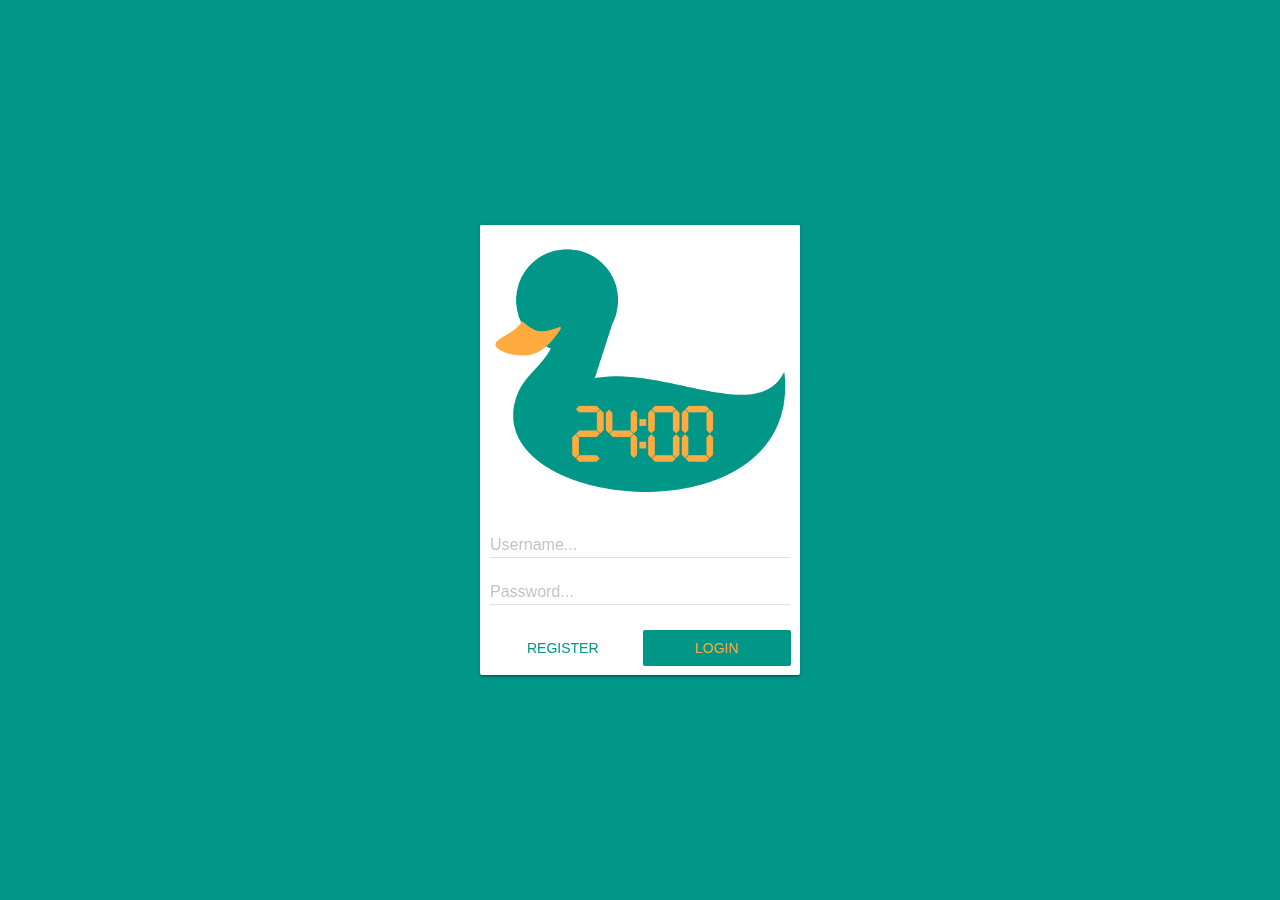
==== index.html @ 1efc680d "Add login page, finish up task appearance, set up navigation menu, favicon" ====
<html>
	<head>
		<title>ToDoDuck</title>
		<link rel="shortcut icon" href="assets/Logo.ico" />
		<meta http-equiv="Content-Type" content="text/html; charset=utf-8">
		<meta name="viewport" content="width=device-width, initial-scale=1.0">
		<link rel="stylesheet" href="./style/login.css" type="text/css">
		<link rel="stylesheet" href="./style/material.min.css" type="text/css">
		<script src="./scripts/material.min.js" type="text/javascript"></script>
	</head>
	<body>
		<div class="login-card mdl-card mdl-shadow--2dp">
			<div class="mdl-card__title mdl-card--expand">
			</div>
			<form action="#">
				<div id="user-field" class="mdl-textfield mdl-js-textfield credentials">
					<input class="mdl-textfield__input" type="text" id="username">
					<label class="mdl-textfield__label" for="username">Username...</label>
				</div>
				<div class="mdl-textfield mdl-js-textfield credentials">
					<input class="mdl-textfield__input" type="password" id="password">
					<label class="mdl-textfield__label" for="password">Password...</label>
				</div>
			</form>
			<div class="mdl-card__actions">
				<a class="login-buttons mdl-button mdl-button--colored mdl-js-button mdl-js-ripple-effect">
				Register
				</a>
				<a id="login" class="login-buttons mdl-button mdl-button--accent mdl-js-button mdl-js-ripple-effect"
					href="tododuck.html">
				Login
				</a>
			</div>
		</div>
	</body>
</html>
---- style/login.css ----
body {
	background-color: #009688;
}

.credentials {
	margin-left: 10px !important;
	margin-bottom: -20px !important;
}
#user-field {
	
}

.login-buttons {
	width: 38%;
	margin: 1px;
}

#login {
	background-color: #009688;
}

.login-card.mdl-card {
	margin: 0px auto;
	width: 320px;
	height: 450px;
	position: absolute;
	top: 50%;
	left: 50%;
	transform: translate(-50%, -50%);
}
.login-card > .mdl-card__title {
	background:
		url("../assets/Logo.png") bottom right no-repeat #fff;
}
---- style/material.min.css ----
/**
 * material-design-lite - Material Design Components in CSS, JS and HTML
 * @version v1.0.6
 * @license Apache-2.0
 * @copyright 2015 Google, Inc.
 * @link https://github.com/google/material-design-lite
 */
@charset "UTF-8";html{color:rgba(0,0,0,.87)}::-moz-selection{background:#b3d4fc;text-shadow:none}::selection{background:#b3d4fc;text-shadow:none}hr{display:block;height:1px;border:0;border-top:1px solid #ccc;margin:1em 0;padding:0}audio,canvas,iframe,img,svg,video{vertical-align:middle}fieldset{border:0;margin:0;padding:0}textarea{resize:vertical}.browserupgrade{margin:.2em 0;background:#ccc;color:#000;padding:.2em 0}.hidden{display:none!important}.visuallyhidden{border:0;clip:rect(0 0 0 0);height:1px;margin:-1px;overflow:hidden;padding:0;position:absolute;width:1px}.visuallyhidden.focusable:active,.visuallyhidden.focusable:focus{clip:auto;height:auto;margin:0;overflow:visible;position:static;width:auto}.invisible{visibility:hidden}.clearfix:before,.clearfix:after{content:" ";display:table}.clearfix:after{clear:both}@media print{*,*:before,*:after,*:first-letter,*:first-line{background:0 0!important;color:#000!important;box-shadow:none!important;text-shadow:none!important}a,a:visited{text-decoration:underline}a[href]:after{content:" (" attr(href)")"}abbr[title]:after{content:" (" attr(title)")"}a[href^="#"]:after,a[href^="javascript:"]:after{content:""}pre,blockquote{border:1px solid #999;page-break-inside:avoid}thead{display:table-header-group}tr,img{page-break-inside:avoid}img{max-width:100%!important}p,h2,h3{orphans:3;widows:3}h2,h3{page-break-after:avoid}}a,.mdl-accordion,.mdl-button,.mdl-card,.mdl-checkbox,.mdl-dropdown-menu,.mdl-icon-toggle,.mdl-item,.mdl-radio,.mdl-slider,.mdl-switch,.mdl-tabs__tab{-webkit-tap-highlight-color:transparent;-webkit-tap-highlight-color:rgba(255,255,255,0)}html{width:100%;height:100%;-ms-touch-action:manipulation;touch-action:manipulation}body{width:100%;min-height:100%}main{display:block}*[hidden]{display:none!important}html,body{font-family:"Helvetica","Arial",sans-serif;font-size:14px;font-weight:400;line-height:20px}h1,h2,h3,h4,h5,h6,p{padding:0}h1 small,h2 small,h3 small,h4 small,h5 small,h6 small{font-family:"Roboto","Helvetica","Arial",sans-serif;font-weight:400;line-height:1.35;letter-spacing:-.02em;opacity:.54;font-size:.6em}h1{font-size:56px;line-height:1.35;letter-spacing:-.02em;margin:24px 0}h1,h2{font-family:"Roboto","Helvetica","Arial",sans-serif;font-weight:400}h2{font-size:45px;line-height:48px}h2,h3{margin:24px 0}h3{font-size:34px;line-height:40px}h3,h4{font-family:"Roboto","Helvetica","Arial",sans-serif;font-weight:400}h4{font-size:24px;line-height:32px;-moz-osx-font-smoothing:grayscale;margin:24px 0 16px}h5{font-size:20px;font-weight:500;line-height:1;letter-spacing:.02em}h5,h6{font-family:"Roboto","Helvetica","Arial",sans-serif;margin:24px 0 16px}h6{font-size:16px;letter-spacing:.04em}h6,p{font-weight:400;line-height:24px}p{font-size:14px;letter-spacing:0;margin:0 0 16px}a{color:rgb(255,171,64);font-weight:500}blockquote{font-family:"Roboto","Helvetica","Arial",sans-serif;position:relative;font-size:24px;font-weight:300;font-style:italic;line-height:1.35;letter-spacing:.08em}blockquote:before{position:absolute;left:-.5em;content:'“'}blockquote:after{content:'”';margin-left:-.05em}mark{background-color:#f4ff81}dt{font-weight:700}address{font-size:12px;line-height:1;font-style:normal}address,ul,ol{font-weight:400;letter-spacing:0}ul,ol{font-size:14px;line-height:24px}.mdl-typography--display-4,.mdl-typography--display-4-color-contrast{font-family:"Roboto","Helvetica","Arial",sans-serif;font-size:112px;font-weight:300;line-height:1;letter-spacing:-.04em}.mdl-typography--display-4-color-contrast{opacity:.54}.mdl-typography--display-3,.mdl-typography--display-3-color-contrast{font-family:"Roboto","Helvetica","Arial",sans-serif;font-size:56px;font-weight:400;line-height:1.35;letter-spacing:-.02em}.mdl-typography--display-3-color-contrast{opacity:.54}.mdl-typography--display-2,.mdl-typography--display-2-color-contrast{font-family:"Roboto","Helvetica","Arial",sans-serif;font-size:45px;font-weight:400;line-height:48px}.mdl-typography--display-2-color-contrast{opacity:.54}.mdl-typography--display-1,.mdl-typography--display-1-color-contrast{font-family:"Roboto","Helvetica","Arial",sans-serif;font-size:34px;font-weight:400;line-height:40px}.mdl-typography--display-1-color-contrast{opacity:.54}.mdl-typography--headline,.mdl-typography--headline-color-contrast{font-family:"Roboto","Helvetica","Arial",sans-serif;font-size:24px;font-weight:400;line-height:32px;-moz-osx-font-smoothing:grayscale}.mdl-typography--headline-color-contrast{opacity:.87}.mdl-typography--title,.mdl-typography--title-color-contrast{font-family:"Roboto","Helvetica","Arial",sans-serif;font-size:20px;font-weight:500;line-height:1;letter-spacing:.02em}.mdl-typography--title-color-contrast{opacity:.87}.mdl-typography--subhead,.mdl-typography--subhead-color-contrast{font-family:"Roboto","Helvetica","Arial",sans-serif;font-size:16px;font-weight:400;line-height:24px;letter-spacing:.04em}.mdl-typography--subhead-color-contrast{opacity:.87}.mdl-typography--body-2,.mdl-typography--body-2-color-contrast{font-size:14px;font-weight:700;line-height:24px;letter-spacing:0}.mdl-typography--body-2-color-contrast{opacity:.87}.mdl-typography--body-1,.mdl-typography--body-1-color-contrast{font-size:14px;font-weight:400;line-height:24px;letter-spacing:0}.mdl-typography--body-1-color-contrast{opacity:.87}.mdl-typography--body-2-force-preferred-font,.mdl-typography--body-2-force-preferred-font-color-contrast{font-family:"Roboto","Helvetica","Arial",sans-serif;font-size:14px;font-weight:500;line-height:24px;letter-spacing:0}.mdl-typography--body-2-force-preferred-font-color-contrast{opacity:.87}.mdl-typography--body-1-force-preferred-font,.mdl-typography--body-1-force-preferred-font-color-contrast{font-family:"Roboto","Helvetica","Arial",sans-serif;font-size:14px;font-weight:400;line-height:24px;letter-spacing:0}.mdl-typography--body-1-force-preferred-font-color-contrast{opacity:.87}.mdl-typography--caption,.mdl-typography--caption-force-preferred-font{font-size:12px;font-weight:400;line-height:1;letter-spacing:0}.mdl-typography--caption-force-preferred-font{font-family:"Roboto","Helvetica","Arial",sans-serif}.mdl-typography--caption-color-contrast,.mdl-typography--caption-force-preferred-font-color-contrast{font-size:12px;font-weight:400;line-height:1;letter-spacing:0;opacity:.54}.mdl-typography--caption-force-preferred-font-color-contrast,.mdl-typography--menu{font-family:"Roboto","Helvetica","Arial",sans-serif}.mdl-typography--menu{font-size:14px;font-weight:500;line-height:1;letter-spacing:0}.mdl-typography--menu-color-contrast{opacity:.87}.mdl-typography--menu-color-contrast,.mdl-typography--button,.mdl-typography--button-color-contrast{font-family:"Roboto","Helvetica","Arial",sans-serif;font-size:14px;font-weight:500;line-height:1;letter-spacing:0}.mdl-typography--button,.mdl-typography--button-color-contrast{text-transform:uppercase}.mdl-typography--button-color-contrast{opacity:.87}.mdl-typography--text-left{text-align:left}.mdl-typography--text-right{text-align:right}.mdl-typography--text-center{text-align:center}.mdl-typography--text-justify{text-align:justify}.mdl-typography--text-nowrap{white-space:nowrap}.mdl-typography--text-lowercase{text-transform:lowercase}.mdl-typography--text-uppercase{text-transform:uppercase}.mdl-typography--text-capitalize{text-transform:capitalize}.mdl-typography--font-thin{font-weight:200!important}.mdl-typography--font-light{font-weight:300!important}.mdl-typography--font-regular{font-weight:400!important}.mdl-typography--font-medium{font-weight:500!important}.mdl-typography--font-bold{font-weight:700!important}.mdl-typography--font-black{font-weight:900!important}.mdl-color-text--red{color:#f44336 !important}.mdl-color--red{background-color:#f44336 !important}.mdl-color-text--red-50{color:#ffebee !important}.mdl-color--red-50{background-color:#ffebee !important}.mdl-color-text--red-100{color:#ffcdd2 !important}.mdl-color--red-100{background-color:#ffcdd2 !important}.mdl-color-text--red-200{color:#ef9a9a !important}.mdl-color--red-200{background-color:#ef9a9a !important}.mdl-color-text--red-300{color:#e57373 !important}.mdl-color--red-300{background-color:#e57373 !important}.mdl-color-text--red-400{color:#ef5350 !important}.mdl-color--red-400{background-color:#ef5350 !important}.mdl-color-text--red-500{color:#f44336 !important}.mdl-color--red-500{background-color:#f44336 !important}.mdl-color-text--red-600{color:#e53935 !important}.mdl-color--red-600{background-color:#e53935 !important}.mdl-color-text--red-700{color:#d32f2f !important}.mdl-color--red-700{background-color:#d32f2f !important}.mdl-color-text--red-800{color:#c62828 !important}.mdl-color--red-800{background-color:#c62828 !important}.mdl-color-text--red-900{color:#b71c1c !important}.mdl-color--red-900{background-color:#b71c1c !important}.mdl-color-text--red-A100{color:#ff8a80 !important}.mdl-color--red-A100{background-color:#ff8a80 !important}.mdl-color-text--red-A200{color:#ff5252 !important}.mdl-color--red-A200{background-color:#ff5252 !important}.mdl-color-text--red-A400{color:#ff1744 !important}.mdl-color--red-A400{background-color:#ff1744 !important}.mdl-color-text--red-A700{color:#d50000 !important}.mdl-color--red-A700{background-color:#d50000 !important}.mdl-color-text--pink{color:#e91e63 !important}.mdl-color--pink{background-color:#e91e63 !important}.mdl-color-text--pink-50{color:#fce4ec !important}.mdl-color--pink-50{background-color:#fce4ec !important}.mdl-color-text--pink-100{color:#f8bbd0 !important}.mdl-color--pink-100{background-color:#f8bbd0 !important}.mdl-color-text--pink-200{color:#f48fb1 !important}.mdl-color--pink-200{background-color:#f48fb1 !important}.mdl-color-text--pink-300{color:#f06292 !important}.mdl-color--pink-300{background-color:#f06292 !important}.mdl-color-text--pink-400{color:#ec407a !important}.mdl-color--pink-400{background-color:#ec407a !important}.mdl-color-text--pink-500{color:#e91e63 !important}.mdl-color--pink-500{background-color:#e91e63 !important}.mdl-color-text--pink-600{color:#d81b60 !important}.mdl-color--pink-600{background-color:#d81b60 !important}.mdl-color-text--pink-700{color:#c2185b !important}.mdl-color--pink-700{background-color:#c2185b !important}.mdl-color-text--pink-800{color:#ad1457 !important}.mdl-color--pink-800{background-color:#ad1457 !important}.mdl-color-text--pink-900{color:#880e4f !important}.mdl-color--pink-900{background-color:#880e4f !important}.mdl-color-text--pink-A100{color:#ff80ab !important}.mdl-color--pink-A100{background-color:#ff80ab !important}.mdl-color-text--pink-A200{color:#ff4081 !important}.mdl-color--pink-A200{background-color:#ff4081 !important}.mdl-color-text--pink-A400{color:#f50057 !important}.mdl-color--pink-A400{background-color:#f50057 !important}.mdl-color-text--pink-A700{color:#c51162 !important}.mdl-color--pink-A700{background-color:#c51162 !important}.mdl-color-text--purple{color:#9c27b0 !important}.mdl-color--purple{background-color:#9c27b0 !important}.mdl-color-text--purple-50{color:#f3e5f5 !important}.mdl-color--purple-50{background-color:#f3e5f5 !important}.mdl-color-text--purple-100{color:#e1bee7 !important}.mdl-color--purple-100{background-color:#e1bee7 !important}.mdl-color-text--purple-200{color:#ce93d8 !important}.mdl-color--purple-200{background-color:#ce93d8 !important}.mdl-color-text--purple-300{color:#ba68c8 !important}.mdl-color--purple-300{background-color:#ba68c8 !important}.mdl-color-text--purple-400{color:#ab47bc !important}.mdl-color--purple-400{background-color:#ab47bc !important}.mdl-color-text--purple-500{color:#9c27b0 !important}.mdl-color--purple-500{background-color:#9c27b0 !important}.mdl-color-text--purple-600{color:#8e24aa !important}.mdl-color--purple-600{background-color:#8e24aa !important}.mdl-color-text--purple-700{color:#7b1fa2 !important}.mdl-color--purple-700{background-color:#7b1fa2 !important}.mdl-color-text--purple-800{color:#6a1b9a !important}.mdl-color--purple-800{background-color:#6a1b9a !important}.mdl-color-text--purple-900{color:#4a148c !important}.mdl-color--purple-900{background-color:#4a148c !important}.mdl-color-text--purple-A100{color:#ea80fc !important}.mdl-color--purple-A100{background-color:#ea80fc !important}.mdl-color-text--purple-A200{color:#e040fb !important}.mdl-color--purple-A200{background-color:#e040fb !important}.mdl-color-text--purple-A400{color:#d500f9 !important}.mdl-color--purple-A400{background-color:#d500f9 !important}.mdl-color-text--purple-A700{color:#a0f !important}.mdl-color--purple-A700{background-color:#a0f !important}.mdl-color-text--deep-purple{color:#673ab7 !important}.mdl-color--deep-purple{background-color:#673ab7 !important}.mdl-color-text--deep-purple-50{color:#ede7f6 !important}.mdl-color--deep-purple-50{background-color:#ede7f6 !important}.mdl-color-text--deep-purple-100{color:#d1c4e9 !important}.mdl-color--deep-purple-100{background-color:#d1c4e9 !important}.mdl-color-text--deep-purple-200{color:#b39ddb !important}.mdl-color--deep-purple-200{background-color:#b39ddb !important}.mdl-color-text--deep-purple-300{color:#9575cd !important}.mdl-color--deep-purple-300{background-color:#9575cd !important}.mdl-color-text--deep-purple-400{color:#7e57c2 !important}.mdl-color--deep-purple-400{background-color:#7e57c2 !important}.mdl-color-text--deep-purple-500{color:#673ab7 !important}.mdl-color--deep-purple-500{background-color:#673ab7 !important}.mdl-color-text--deep-purple-600{color:#5e35b1 !important}.mdl-color--deep-purple-600{background-color:#5e35b1 !important}.mdl-color-text--deep-purple-700{color:#512da8 !important}.mdl-color--deep-purple-700{background-color:#512da8 !important}.mdl-color-text--deep-purple-800{color:#4527a0 !important}.mdl-color--deep-purple-800{background-color:#4527a0 !important}.mdl-color-text--deep-purple-900{color:#311b92 !important}.mdl-color--deep-purple-900{background-color:#311b92 !important}.mdl-color-text--deep-purple-A100{color:#b388ff !important}.mdl-color--deep-purple-A100{background-color:#b388ff !important}.mdl-color-text--deep-purple-A200{color:#7c4dff !important}.mdl-color--deep-purple-A200{background-color:#7c4dff !important}.mdl-color-text--deep-purple-A400{color:#651fff !important}.mdl-color--deep-purple-A400{background-color:#651fff !important}.mdl-color-text--deep-purple-A700{color:#6200ea !important}.mdl-color--deep-purple-A700{background-color:#6200ea !important}.mdl-color-text--indigo{color:#3f51b5 !important}.mdl-color--indigo{background-color:#3f51b5 !important}.mdl-color-text--indigo-50{color:#e8eaf6 !important}.mdl-color--indigo-50{background-color:#e8eaf6 !important}.mdl-color-text--indigo-100{color:#c5cae9 !important}.mdl-color--indigo-100{background-color:#c5cae9 !important}.mdl-color-text--indigo-200{color:#9fa8da !important}.mdl-color--indigo-200{background-color:#9fa8da !important}.mdl-color-text--indigo-300{color:#7986cb !important}.mdl-color--indigo-300{background-color:#7986cb !important}.mdl-color-text--indigo-400{color:#5c6bc0 !important}.mdl-color--indigo-400{background-color:#5c6bc0 !important}.mdl-color-text--indigo-500{color:#3f51b5 !important}.mdl-color--indigo-500{background-color:#3f51b5 !important}.mdl-color-text--indigo-600{color:#3949ab !important}.mdl-color--indigo-600{background-color:#3949ab !important}.mdl-color-text--indigo-700{color:#303f9f !important}.mdl-color--indigo-700{background-color:#303f9f !important}.mdl-color-text--indigo-800{color:#283593 !important}.mdl-color--indigo-800{background-color:#283593 !important}.mdl-color-text--indigo-900{color:#1a237e !important}.mdl-color--indigo-900{background-color:#1a237e !important}.mdl-color-text--indigo-A100{color:#8c9eff !important}.mdl-color--indigo-A100{background-color:#8c9eff !important}.mdl-color-text--indigo-A200{color:#536dfe !important}.mdl-color--indigo-A200{background-color:#536dfe !important}.mdl-color-text--indigo-A400{color:#3d5afe !important}.mdl-color--indigo-A400{background-color:#3d5afe !important}.mdl-color-text--indigo-A700{color:#304ffe !important}.mdl-color--indigo-A700{background-color:#304ffe !important}.mdl-color-text--blue{color:#2196f3 !important}.mdl-color--blue{background-color:#2196f3 !important}.mdl-color-text--blue-50{color:#e3f2fd !important}.mdl-color--blue-50{background-color:#e3f2fd !important}.mdl-color-text--blue-100{color:#bbdefb !important}.mdl-color--blue-100{background-color:#bbdefb !important}.mdl-color-text--blue-200{color:#90caf9 !important}.mdl-color--blue-200{background-color:#90caf9 !important}.mdl-color-text--blue-300{color:#64b5f6 !important}.mdl-color--blue-300{background-color:#64b5f6 !important}.mdl-color-text--blue-400{color:#42a5f5 !important}.mdl-color--blue-400{background-color:#42a5f5 !important}.mdl-color-text--blue-500{color:#2196f3 !important}.mdl-color--blue-500{background-color:#2196f3 !important}.mdl-color-text--blue-600{color:#1e88e5 !important}.mdl-color--blue-600{background-color:#1e88e5 !important}.mdl-color-text--blue-700{color:#1976d2 !important}.mdl-color--blue-700{background-color:#1976d2 !important}.mdl-color-text--blue-800{color:#1565c0 !important}.mdl-color--blue-800{background-color:#1565c0 !important}.mdl-color-text--blue-900{color:#0d47a1 !important}.mdl-color--blue-900{background-color:#0d47a1 !important}.mdl-color-text--blue-A100{color:#82b1ff !important}.mdl-color--blue-A100{background-color:#82b1ff !important}.mdl-color-text--blue-A200{color:#448aff !important}.mdl-color--blue-A200{background-color:#448aff !important}.mdl-color-text--blue-A400{color:#2979ff !important}.mdl-color--blue-A400{background-color:#2979ff !important}.mdl-color-text--blue-A700{color:#2962ff !important}.mdl-color--blue-A700{background-color:#2962ff !important}.mdl-color-text--light-blue{color:#03a9f4 !important}.mdl-color--light-blue{background-color:#03a9f4 !important}.mdl-color-text--light-blue-50{color:#e1f5fe !important}.mdl-color--light-blue-50{background-color:#e1f5fe !important}.mdl-color-text--light-blue-100{color:#b3e5fc !important}.mdl-color--light-blue-100{background-color:#b3e5fc !important}.mdl-color-text--light-blue-200{color:#81d4fa !important}.mdl-color--light-blue-200{background-color:#81d4fa !important}.mdl-color-text--light-blue-300{color:#4fc3f7 !important}.mdl-color--light-blue-300{background-color:#4fc3f7 !important}.mdl-color-text--light-blue-400{color:#29b6f6 !important}.mdl-color--light-blue-400{background-color:#29b6f6 !important}.mdl-color-text--light-blue-500{color:#03a9f4 !important}.mdl-color--light-blue-500{background-color:#03a9f4 !important}.mdl-color-text--light-blue-600{color:#039be5 !important}.mdl-color--light-blue-600{background-color:#039be5 !important}.mdl-color-text--light-blue-700{color:#0288d1 !important}.mdl-color--light-blue-700{background-color:#0288d1 !important}.mdl-color-text--light-blue-800{color:#0277bd !important}.mdl-color--light-blue-800{background-color:#0277bd !important}.mdl-color-text--light-blue-900{color:#01579b !important}.mdl-color--light-blue-900{background-color:#01579b !important}.mdl-color-text--light-blue-A100{color:#80d8ff !important}.mdl-color--light-blue-A100{background-color:#80d8ff !important}.mdl-color-text--light-blue-A200{color:#40c4ff !important}.mdl-color--light-blue-A200{background-color:#40c4ff !important}.mdl-color-text--light-blue-A400{color:#00b0ff !important}.mdl-color--light-blue-A400{background-color:#00b0ff !important}.mdl-color-text--light-blue-A700{color:#0091ea !important}.mdl-color--light-blue-A700{background-color:#0091ea !important}.mdl-color-text--cyan{color:#00bcd4 !important}.mdl-color--cyan{background-color:#00bcd4 !important}.mdl-color-text--cyan-50{color:#e0f7fa !important}.mdl-color--cyan-50{background-color:#e0f7fa !important}.mdl-color-text--cyan-100{color:#b2ebf2 !important}.mdl-color--cyan-100{background-color:#b2ebf2 !important}.mdl-color-text--cyan-200{color:#80deea !important}.mdl-color--cyan-200{background-color:#80deea !important}.mdl-color-text--cyan-300{color:#4dd0e1 !important}.mdl-color--cyan-300{background-color:#4dd0e1 !important}.mdl-color-text--cyan-400{color:#26c6da !important}.mdl-color--cyan-400{background-color:#26c6da !important}.mdl-color-text--cyan-500{color:#00bcd4 !important}.mdl-color--cyan-500{background-color:#00bcd4 !important}.mdl-color-text--cyan-600{color:#00acc1 !important}.mdl-color--cyan-600{background-color:#00acc1 !important}.mdl-color-text--cyan-700{color:#0097a7 !important}.mdl-color--cyan-700{background-color:#0097a7 !important}.mdl-color-text--cyan-800{color:#00838f !important}.mdl-color--cyan-800{background-color:#00838f !important}.mdl-color-text--cyan-900{color:#006064 !important}.mdl-color--cyan-900{background-color:#006064 !important}.mdl-color-text--cyan-A100{color:#84ffff !important}.mdl-color--cyan-A100{background-color:#84ffff !important}.mdl-color-text--cyan-A200{color:#18ffff !important}.mdl-color--cyan-A200{background-color:#18ffff !important}.mdl-color-text--cyan-A400{color:#00e5ff !important}.mdl-color--cyan-A400{background-color:#00e5ff !important}.mdl-color-text--cyan-A700{color:#00b8d4 !important}.mdl-color--cyan-A700{background-color:#00b8d4 !important}.mdl-color-text--teal{color:#009688 !important}.mdl-color--teal{background-color:#009688 !important}.mdl-color-text--teal-50{color:#e0f2f1 !important}.mdl-color--teal-50{background-color:#e0f2f1 !important}.mdl-color-text--teal-100{color:#b2dfdb !important}.mdl-color--teal-100{background-color:#b2dfdb !important}.mdl-color-text--teal-200{color:#80cbc4 !important}.mdl-color--teal-200{background-color:#80cbc4 !important}.mdl-color-text--teal-300{color:#4db6ac !important}.mdl-color--teal-300{background-color:#4db6ac !important}.mdl-color-text--teal-400{color:#26a69a !important}.mdl-color--teal-400{background-color:#26a69a !important}.mdl-color-text--teal-500{color:#009688 !important}.mdl-color--teal-500{background-color:#009688 !important}.mdl-color-text--teal-600{color:#00897b !important}.mdl-color--teal-600{background-color:#00897b !important}.mdl-color-text--teal-700{color:#00796b !important}.mdl-color--teal-700{background-color:#00796b !important}.mdl-color-text--teal-800{color:#00695c !important}.mdl-color--teal-800{background-color:#00695c !important}.mdl-color-text--teal-900{color:#004d40 !important}.mdl-color--teal-900{background-color:#004d40 !important}.mdl-color-text--teal-A100{color:#a7ffeb !important}.mdl-color--teal-A100{background-color:#a7ffeb !important}.mdl-color-text--teal-A200{color:#64ffda !important}.mdl-color--teal-A200{background-color:#64ffda !important}.mdl-color-text--teal-A400{color:#1de9b6 !important}.mdl-color--teal-A400{background-color:#1de9b6 !important}.mdl-color-text--teal-A700{color:#00bfa5 !important}.mdl-color--teal-A700{background-color:#00bfa5 !important}.mdl-color-text--green{color:#4caf50 !important}.mdl-color--green{background-color:#4caf50 !important}.mdl-color-text--green-50{color:#e8f5e9 !important}.mdl-color--green-50{background-color:#e8f5e9 !important}.mdl-color-text--green-100{color:#c8e6c9 !important}.mdl-color--green-100{background-color:#c8e6c9 !important}.mdl-color-text--green-200{color:#a5d6a7 !important}.mdl-color--green-200{background-color:#a5d6a7 !important}.mdl-color-text--green-300{color:#81c784 !important}.mdl-color--green-300{background-color:#81c784 !important}.mdl-color-text--green-400{color:#66bb6a !important}.mdl-color--green-400{background-color:#66bb6a !important}.mdl-color-text--green-500{color:#4caf50 !important}.mdl-color--green-500{background-color:#4caf50 !important}.mdl-color-text--green-600{color:#43a047 !important}.mdl-color--green-600{background-color:#43a047 !important}.mdl-color-text--green-700{color:#388e3c !important}.mdl-color--green-700{background-color:#388e3c !important}.mdl-color-text--green-800{color:#2e7d32 !important}.mdl-color--green-800{background-color:#2e7d32 !important}.mdl-color-text--green-900{color:#1b5e20 !important}.mdl-color--green-900{background-color:#1b5e20 !important}.mdl-color-text--green-A100{color:#b9f6ca !important}.mdl-color--green-A100{background-color:#b9f6ca !important}.mdl-color-text--green-A200{color:#69f0ae !important}.mdl-color--green-A200{background-color:#69f0ae !important}.mdl-color-text--green-A400{color:#00e676 !important}.mdl-color--green-A400{background-color:#00e676 !important}.mdl-color-text--green-A700{color:#00c853 !important}.mdl-color--green-A700{background-color:#00c853 !important}.mdl-color-text--light-green{color:#8bc34a !important}.mdl-color--light-green{background-color:#8bc34a !important}.mdl-color-text--light-green-50{color:#f1f8e9 !important}.mdl-color--light-green-50{background-color:#f1f8e9 !important}.mdl-color-text--light-green-100{color:#dcedc8 !important}.mdl-color--light-green-100{background-color:#dcedc8 !important}.mdl-color-text--light-green-200{color:#c5e1a5 !important}.mdl-color--light-green-200{background-color:#c5e1a5 !important}.mdl-color-text--light-green-300{color:#aed581 !important}.mdl-color--light-green-300{background-color:#aed581 !important}.mdl-color-text--light-green-400{color:#9ccc65 !important}.mdl-color--light-green-400{background-color:#9ccc65 !important}.mdl-color-text--light-green-500{color:#8bc34a !important}.mdl-color--light-green-500{background-color:#8bc34a !important}.mdl-color-text--light-green-600{color:#7cb342 !important}.mdl-color--light-green-600{background-color:#7cb342 !important}.mdl-color-text--light-green-700{color:#689f38 !important}.mdl-color--light-green-700{background-color:#689f38 !important}.mdl-color-text--light-green-800{color:#558b2f !important}.mdl-color--light-green-800{background-color:#558b2f !important}.mdl-color-text--light-green-900{color:#33691e !important}.mdl-color--light-green-900{background-color:#33691e !important}.mdl-color-text--light-green-A100{color:#ccff90 !important}.mdl-color--light-green-A100{background-color:#ccff90 !important}.mdl-color-text--light-green-A200{color:#b2ff59 !important}.mdl-color--light-green-A200{background-color:#b2ff59 !important}.mdl-color-text--light-green-A400{color:#76ff03 !important}.mdl-color--light-green-A400{background-color:#76ff03 !important}.mdl-color-text--light-green-A700{color:#64dd17 !important}.mdl-color--light-green-A700{background-color:#64dd17 !important}.mdl-color-text--lime{color:#cddc39 !important}.mdl-color--lime{background-color:#cddc39 !important}.mdl-color-text--lime-50{color:#f9fbe7 !important}.mdl-color--lime-50{background-color:#f9fbe7 !important}.mdl-color-text--lime-100{color:#f0f4c3 !important}.mdl-color--lime-100{background-color:#f0f4c3 !important}.mdl-color-text--lime-200{color:#e6ee9c !important}.mdl-color--lime-200{background-color:#e6ee9c !important}.mdl-color-text--lime-300{color:#dce775 !important}.mdl-color--lime-300{background-color:#dce775 !important}.mdl-color-text--lime-400{color:#d4e157 !important}.mdl-color--lime-400{background-color:#d4e157 !important}.mdl-color-text--lime-500{color:#cddc39 !important}.mdl-color--lime-500{background-color:#cddc39 !important}.mdl-color-text--lime-600{color:#c0ca33 !important}.mdl-color--lime-600{background-color:#c0ca33 !important}.mdl-color-text--lime-700{color:#afb42b !important}.mdl-color--lime-700{background-color:#afb42b !important}.mdl-color-text--lime-800{color:#9e9d24 !important}.mdl-color--lime-800{background-color:#9e9d24 !important}.mdl-color-text--lime-900{color:#827717 !important}.mdl-color--lime-900{background-color:#827717 !important}.mdl-color-text--lime-A100{color:#f4ff81 !important}.mdl-color--lime-A100{background-color:#f4ff81 !important}.mdl-color-text--lime-A200{color:#eeff41 !important}.mdl-color--lime-A200{background-color:#eeff41 !important}.mdl-color-text--lime-A400{color:#c6ff00 !important}.mdl-color--lime-A400{background-color:#c6ff00 !important}.mdl-color-text--lime-A700{color:#aeea00 !important}.mdl-color--lime-A700{background-color:#aeea00 !important}.mdl-color-text--yellow{color:#ffeb3b !important}.mdl-color--yellow{background-color:#ffeb3b !important}.mdl-color-text--yellow-50{color:#fffde7 !important}.mdl-color--yellow-50{background-color:#fffde7 !important}.mdl-color-text--yellow-100{color:#fff9c4 !important}.mdl-color--yellow-100{background-color:#fff9c4 !important}.mdl-color-text--yellow-200{color:#fff59d !important}.mdl-color--yellow-200{background-color:#fff59d !important}.mdl-color-text--yellow-300{color:#fff176 !important}.mdl-color--yellow-300{background-color:#fff176 !important}.mdl-color-text--yellow-400{color:#ffee58 !important}.mdl-color--yellow-400{background-color:#ffee58 !important}.mdl-color-text--yellow-500{color:#ffeb3b !important}.mdl-color--yellow-500{background-color:#ffeb3b !important}.mdl-color-text--yellow-600{color:#fdd835 !important}.mdl-color--yellow-600{background-color:#fdd835 !important}.mdl-color-text--yellow-700{color:#fbc02d !important}.mdl-color--yellow-700{background-color:#fbc02d !important}.mdl-color-text--yellow-800{color:#f9a825 !important}.mdl-color--yellow-800{background-color:#f9a825 !important}.mdl-color-text--yellow-900{color:#f57f17 !important}.mdl-color--yellow-900{background-color:#f57f17 !important}.mdl-color-text--yellow-A100{color:#ffff8d !important}.mdl-color--yellow-A100{background-color:#ffff8d !important}.mdl-color-text--yellow-A200{color:#ff0 !important}.mdl-color--yellow-A200{background-color:#ff0 !important}.mdl-color-text--yellow-A400{color:#ffea00 !important}.mdl-color--yellow-A400{background-color:#ffea00 !important}.mdl-color-text--yellow-A700{color:#ffd600 !important}.mdl-color--yellow-A700{background-color:#ffd600 !important}.mdl-color-text--amber{color:#ffc107 !important}.mdl-color--amber{background-color:#ffc107 !important}.mdl-color-text--amber-50{color:#fff8e1 !important}.mdl-color--amber-50{background-color:#fff8e1 !important}.mdl-color-text--amber-100{color:#ffecb3 !important}.mdl-color--amber-100{background-color:#ffecb3 !important}.mdl-color-text--amber-200{color:#ffe082 !important}.mdl-color--amber-200{background-color:#ffe082 !important}.mdl-color-text--amber-300{color:#ffd54f !important}.mdl-color--amber-300{background-color:#ffd54f !important}.mdl-color-text--amber-400{color:#ffca28 !important}.mdl-color--amber-400{background-color:#ffca28 !important}.mdl-color-text--amber-500{color:#ffc107 !important}.mdl-color--amber-500{background-color:#ffc107 !important}.mdl-color-text--amber-600{color:#ffb300 !important}.mdl-color--amber-600{background-color:#ffb300 !important}.mdl-color-text--amber-700{color:#ffa000 !important}.mdl-color--amber-700{background-color:#ffa000 !important}.mdl-color-text--amber-800{color:#ff8f00 !important}.mdl-color--amber-800{background-color:#ff8f00 !important}.mdl-color-text--amber-900{color:#ff6f00 !important}.mdl-color--amber-900{background-color:#ff6f00 !important}.mdl-color-text--amber-A100{color:#ffe57f !important}.mdl-color--amber-A100{background-color:#ffe57f !important}.mdl-color-text--amber-A200{color:#ffd740 !important}.mdl-color--amber-A200{background-color:#ffd740 !important}.mdl-color-text--amber-A400{color:#ffc400 !important}.mdl-color--amber-A400{background-color:#ffc400 !important}.mdl-color-text--amber-A700{color:#ffab00 !important}.mdl-color--amber-A700{background-color:#ffab00 !important}.mdl-color-text--orange{color:#ff9800 !important}.mdl-color--orange{background-color:#ff9800 !important}.mdl-color-text--orange-50{color:#fff3e0 !important}.mdl-color--orange-50{background-color:#fff3e0 !important}.mdl-color-text--orange-100{color:#ffe0b2 !important}.mdl-color--orange-100{background-color:#ffe0b2 !important}.mdl-color-text--orange-200{color:#ffcc80 !important}.mdl-color--orange-200{background-color:#ffcc80 !important}.mdl-color-text--orange-300{color:#ffb74d !important}.mdl-color--orange-300{background-color:#ffb74d !important}.mdl-color-text--orange-400{color:#ffa726 !important}.mdl-color--orange-400{background-color:#ffa726 !important}.mdl-color-text--orange-500{color:#ff9800 !important}.mdl-color--orange-500{background-color:#ff9800 !important}.mdl-color-text--orange-600{color:#fb8c00 !important}.mdl-color--orange-600{background-color:#fb8c00 !important}.mdl-color-text--orange-700{color:#f57c00 !important}.mdl-color--orange-700{background-color:#f57c00 !important}.mdl-color-text--orange-800{color:#ef6c00 !important}.mdl-color--orange-800{background-color:#ef6c00 !important}.mdl-color-text--orange-900{color:#e65100 !important}.mdl-color--orange-900{background-color:#e65100 !important}.mdl-color-text--orange-A100{color:#ffd180 !important}.mdl-color--orange-A100{background-color:#ffd180 !important}.mdl-color-text--orange-A200{color:#ffab40 !important}.mdl-color--orange-A200{background-color:#ffab40 !important}.mdl-color-text--orange-A400{color:#ff9100 !important}.mdl-color--orange-A400{background-color:#ff9100 !important}.mdl-color-text--orange-A700{color:#ff6d00 !important}.mdl-color--orange-A700{background-color:#ff6d00 !important}.mdl-color-text--deep-orange{color:#ff5722 !important}.mdl-color--deep-orange{background-color:#ff5722 !important}.mdl-color-text--deep-orange-50{color:#fbe9e7 !important}.mdl-color--deep-orange-50{background-color:#fbe9e7 !important}.mdl-color-text--deep-orange-100{color:#ffccbc !important}.mdl-color--deep-orange-100{background-color:#ffccbc !important}.mdl-color-text--deep-orange-200{color:#ffab91 !important}.mdl-color--deep-orange-200{background-color:#ffab91 !important}.mdl-color-text--deep-orange-300{color:#ff8a65 !important}.mdl-color--deep-orange-300{background-color:#ff8a65 !important}.mdl-color-text--deep-orange-400{color:#ff7043 !important}.mdl-color--deep-orange-400{background-color:#ff7043 !important}.mdl-color-text--deep-orange-500{color:#ff5722 !important}.mdl-color--deep-orange-500{background-color:#ff5722 !important}.mdl-color-text--deep-orange-600{color:#f4511e !important}.mdl-color--deep-orange-600{background-color:#f4511e !important}.mdl-color-text--deep-orange-700{color:#e64a19 !important}.mdl-color--deep-orange-700{background-color:#e64a19 !important}.mdl-color-text--deep-orange-800{color:#d84315 !important}.mdl-color--deep-orange-800{background-color:#d84315 !important}.mdl-color-text--deep-orange-900{color:#bf360c !important}.mdl-color--deep-orange-900{background-color:#bf360c !important}.mdl-color-text--deep-orange-A100{color:#ff9e80 !important}.mdl-color--deep-orange-A100{background-color:#ff9e80 !important}.mdl-color-text--deep-orange-A200{color:#ff6e40 !important}.mdl-color--deep-orange-A200{background-color:#ff6e40 !important}.mdl-color-text--deep-orange-A400{color:#ff3d00 !important}.mdl-color--deep-orange-A400{background-color:#ff3d00 !important}.mdl-color-text--deep-orange-A700{color:#dd2c00 !important}.mdl-color--deep-orange-A700{background-color:#dd2c00 !important}.mdl-color-text--brown{color:#795548 !important}.mdl-color--brown{background-color:#795548 !important}.mdl-color-text--brown-50{color:#efebe9 !important}.mdl-color--brown-50{background-color:#efebe9 !important}.mdl-color-text--brown-100{color:#d7ccc8 !important}.mdl-color--brown-100{background-color:#d7ccc8 !important}.mdl-color-text--brown-200{color:#bcaaa4 !important}.mdl-color--brown-200{background-color:#bcaaa4 !important}.mdl-color-text--brown-300{color:#a1887f !important}.mdl-color--brown-300{background-color:#a1887f !important}.mdl-color-text--brown-400{color:#8d6e63 !important}.mdl-color--brown-400{background-color:#8d6e63 !important}.mdl-color-text--brown-500{color:#795548 !important}.mdl-color--brown-500{background-color:#795548 !important}.mdl-color-text--brown-600{color:#6d4c41 !important}.mdl-color--brown-600{background-color:#6d4c41 !important}.mdl-color-text--brown-700{color:#5d4037 !important}.mdl-color--brown-700{background-color:#5d4037 !important}.mdl-color-text--brown-800{color:#4e342e !important}.mdl-color--brown-800{background-color:#4e342e !important}.mdl-color-text--brown-900{color:#3e2723 !important}.mdl-color--brown-900{background-color:#3e2723 !important}.mdl-color-text--grey{color:#9e9e9e !important}.mdl-color--grey{background-color:#9e9e9e !important}.mdl-color-text--grey-50{color:#fafafa !important}.mdl-color--grey-50{background-color:#fafafa !important}.mdl-color-text--grey-100{color:#f5f5f5 !important}.mdl-color--grey-100{background-color:#f5f5f5 !important}.mdl-color-text--grey-200{color:#eee !important}.mdl-color--grey-200{background-color:#eee !important}.mdl-color-text--grey-300{color:#e0e0e0 !important}.mdl-color--grey-300{background-color:#e0e0e0 !important}.mdl-color-text--grey-400{color:#bdbdbd !important}.mdl-color--grey-400{background-color:#bdbdbd !important}.mdl-color-text--grey-500{color:#9e9e9e !important}.mdl-color--grey-500{background-color:#9e9e9e !important}.mdl-color-text--grey-600{color:#757575 !important}.mdl-color--grey-600{background-color:#757575 !important}.mdl-color-text--grey-700{color:#616161 !important}.mdl-color--grey-700{background-color:#616161 !important}.mdl-color-text--grey-800{color:#424242 !important}.mdl-color--grey-800{background-color:#424242 !important}.mdl-color-text--grey-900{color:#212121 !important}.mdl-color--grey-900{background-color:#212121 !important}.mdl-color-text--blue-grey{color:#607d8b !important}.mdl-color--blue-grey{background-color:#607d8b !important}.mdl-color-text--blue-grey-50{color:#eceff1 !important}.mdl-color--blue-grey-50{background-color:#eceff1 !important}.mdl-color-text--blue-grey-100{color:#cfd8dc !important}.mdl-color--blue-grey-100{background-color:#cfd8dc !important}.mdl-color-text--blue-grey-200{color:#b0bec5 !important}.mdl-color--blue-grey-200{background-color:#b0bec5 !important}.mdl-color-text--blue-grey-300{color:#90a4ae !important}.mdl-color--blue-grey-300{background-color:#90a4ae !important}.mdl-color-text--blue-grey-400{color:#78909c !important}.mdl-color--blue-grey-400{background-color:#78909c !important}.mdl-color-text--blue-grey-500{color:#607d8b !important}.mdl-color--blue-grey-500{background-color:#607d8b !important}.mdl-color-text--blue-grey-600{color:#546e7a !important}.mdl-color--blue-grey-600{background-color:#546e7a !important}.mdl-color-text--blue-grey-700{color:#455a64 !important}.mdl-color--blue-grey-700{background-color:#455a64 !important}.mdl-color-text--blue-grey-800{color:#37474f !important}.mdl-color--blue-grey-800{background-color:#37474f !important}.mdl-color-text--blue-grey-900{color:#263238 !important}.mdl-color--blue-grey-900{background-color:#263238 !important}.mdl-color--black{background-color:#000 !important}.mdl-color-text--black{color:#000 !important}.mdl-color--white{background-color:#fff !important}.mdl-color-text--white{color:#fff !important}.mdl-color--primary{background-color:rgb(0,150,136)!important}.mdl-color--primary-contrast{background-color:rgb(255,255,255)!important}.mdl-color--primary-dark{background-color:rgb(0,121,107)!important}.mdl-color--accent{background-color:rgb(255,171,64)!important}.mdl-color--accent-contrast{background-color:rgb(66,66,66)!important}.mdl-color-text--primary{color:rgb(0,150,136)!important}.mdl-color-text--primary-contrast{color:rgb(255,255,255)!important}.mdl-color-text--primary-dark{color:rgb(0,121,107)!important}.mdl-color-text--accent{color:rgb(255,171,64)!important}.mdl-color-text--accent-contrast{color:rgb(66,66,66)!important}.mdl-ripple{background:#000;border-radius:50%;height:50px;left:0;opacity:0;pointer-events:none;position:absolute;top:0;-webkit-transform:translate(-50%,-50%);-ms-transform:translate(-50%,-50%);transform:translate(-50%,-50%);width:50px;overflow:hidden}.mdl-ripple.is-animating{-webkit-transition:-webkit-transform .3s cubic-bezier(0,0,.2,1),width .3s cubic-bezier(0,0,.2,1),height .3s cubic-bezier(0,0,.2,1),opacity .6s cubic-bezier(0,0,.2,1);transition:transform .3s cubic-bezier(0,0,.2,1),width .3s cubic-bezier(0,0,.2,1),height .3s cubic-bezier(0,0,.2,1),opacity .6s cubic-bezier(0,0,.2,1)}.mdl-ripple.is-visible{opacity:.3}.mdl-animation--default,.mdl-animation--fast-out-slow-in{-webkit-transition-timing-function:cubic-bezier(.4,0,.2,1);transition-timing-function:cubic-bezier(.4,0,.2,1)}.mdl-animation--linear-out-slow-in{-webkit-transition-timing-function:cubic-bezier(0,0,.2,1);transition-timing-function:cubic-bezier(0,0,.2,1)}.mdl-animation--fast-out-linear-in{-webkit-transition-timing-function:cubic-bezier(.4,0,1,1);transition-timing-function:cubic-bezier(.4,0,1,1)}.mdl-badge{position:relative;white-space:nowrap;margin-right:24px}.mdl-badge:not([data-badge]){margin-right:auto}.mdl-badge[data-badge]:after{content:attr(data-badge);display:-webkit-flex;display:-ms-flexbox;display:flex;-webkit-box-orient:horizontal;-webkit-box-direction:normal;-webkit-flex-direction:row;-ms-flex-direction:row;flex-direction:row;-webkit-flex-wrap:wrap;-ms-flex-wrap:wrap;flex-wrap:wrap;-webkit-box-pack:center;-webkit-justify-content:center;-ms-flex-pack:center;justify-content:center;-webkit-align-content:center;-ms-flex-line-pack:center;align-content:center;-webkit-box-align:center;-webkit-align-items:center;-ms-flex-align:center;align-items:center;position:absolute;top:-11px;right:-24px;font-family:"Roboto","Helvetica","Arial",sans-serif;font-weight:600;font-size:12px;width:22px;height:22px;border-radius:50%;background:rgb(255,171,64);color:rgb(66,66,66)}.mdl-button .mdl-badge[data-badge]:after{top:-10px;right:-5px}.mdl-badge.mdl-badge--no-background[data-badge]:after{color:rgb(255,171,64);background:rgb(66,66,66);box-shadow:0 0 1px gray}.mdl-button{background:0 0;border:none;border-radius:2px;color:#000;position:relative;height:36px;min-width:64px;padding:0 16px;display:inline-block;font-family:"Roboto","Helvetica","Arial",sans-serif;font-size:14px;font-weight:500;text-transform:uppercase;letter-spacing:0;overflow:hidden;will-change:box-shadow,transform;-webkit-transition:box-shadow .2s cubic-bezier(.4,0,1,1),background-color .2s cubic-bezier(.4,0,.2,1),color .2s cubic-bezier(.4,0,.2,1);transition:box-shadow .2s cubic-bezier(.4,0,1,1),background-color .2s cubic-bezier(.4,0,.2,1),color .2s cubic-bezier(.4,0,.2,1);outline:none;cursor:pointer;text-decoration:none;text-align:center;line-height:36px;vertical-align:middle}.mdl-button::-moz-focus-inner{border:0}.mdl-button:hover{background-color:rgba(158,158,158,.2)}.mdl-button:focus:not(:active){background-color:rgba(0,0,0,.12)}.mdl-button:active{background-color:rgba(158,158,158,.4)}.mdl-button.mdl-button--colored{color:rgb(0,150,136)}.mdl-button.mdl-button--colored:focus:not(:active){background-color:rgba(0,0,0,.12)}input.mdl-button[type="submit"]{-webkit-appearance:none}.mdl-button--raised{background:rgba(158,158,158,.2);box-shadow:0 2px 2px 0 rgba(0,0,0,.14),0 3px 1px -2px rgba(0,0,0,.2),0 1px 5px 0 rgba(0,0,0,.12)}.mdl-button--raised:active{box-shadow:0 4px 5px 0 rgba(0,0,0,.14),0 1px 10px 0 rgba(0,0,0,.12),0 2px 4px -1px rgba(0,0,0,.2);background-color:rgba(158,158,158,.4)}.mdl-button--raised:focus:not(:active){box-shadow:0 0 8px rgba(0,0,0,.18),0 8px 16px rgba(0,0,0,.36);background-color:rgba(158,158,158,.4)}.mdl-button--raised.mdl-button--colored{background:rgb(0,150,136);color:rgb(255,255,255)}.mdl-button--raised.mdl-button--colored:hover{background-color:rgb(0,150,136)}.mdl-button--raised.mdl-button--colored:active{background-color:rgb(0,150,136)}.mdl-button--raised.mdl-button--colored:focus:not(:active){background-color:rgb(0,150,136)}.mdl-button--raised.mdl-button--colored .mdl-ripple{background:rgb(255,255,255)}.mdl-button--fab{border-radius:50%;font-size:24px;height:56px;margin:auto;min-width:56px;width:56px;padding:0;overflow:hidden;background:rgba(158,158,158,.2);box-shadow:0 1px 1.5px 0 rgba(0,0,0,.12),0 1px 1px 0 rgba(0,0,0,.24);position:relative;line-height:normal}.mdl-button--fab .material-icons{position:absolute;top:50%;left:50%;-webkit-transform:translate(-12px,-12px);-ms-transform:translate(-12px,-12px);transform:translate(-12px,-12px);line-height:24px;width:24px}.mdl-button--fab.mdl-button--mini-fab{height:40px;min-width:40px;width:40px}.mdl-button--fab .mdl-button__ripple-container{border-radius:50%;-webkit-mask-image:-webkit-radial-gradient(circle,#fff,#000)}.mdl-button--fab:active{box-shadow:0 4px 5px 0 rgba(0,0,0,.14),0 1px 10px 0 rgba(0,0,0,.12),0 2px 4px -1px rgba(0,0,0,.2);background-color:rgba(158,158,158,.4)}.mdl-button--fab:focus:not(:active){box-shadow:0 0 8px rgba(0,0,0,.18),0 8px 16px rgba(0,0,0,.36);background-color:rgba(158,158,158,.4)}.mdl-button--fab.mdl-button--colored{background:rgb(255,171,64);color:rgb(66,66,66)}.mdl-button--fab.mdl-button--colored:hover{background-color:rgb(255,171,64)}.mdl-button--fab.mdl-button--colored:focus:not(:active){background-color:rgb(255,171,64)}.mdl-button--fab.mdl-button--colored:active{background-color:rgb(255,171,64)}.mdl-button--fab.mdl-button--colored .mdl-ripple{background:rgb(66,66,66)}.mdl-button--icon{border-radius:50%;font-size:24px;height:32px;margin-left:0;margin-right:0;min-width:32px;width:32px;padding:0;overflow:hidden;color:inherit;line-height:normal}.mdl-button--icon .material-icons{position:absolute;top:50%;left:50%;-webkit-transform:translate(-12px,-12px);-ms-transform:translate(-12px,-12px);transform:translate(-12px,-12px);line-height:24px;width:24px}.mdl-button--icon.mdl-button--mini-icon{height:24px;min-width:24px;width:24px}.mdl-button--icon.mdl-button--mini-icon .material-icons{top:0;left:0}.mdl-button--icon .mdl-button__ripple-container{border-radius:50%;-webkit-mask-image:-webkit-radial-gradient(circle,#fff,#000)}.mdl-button__ripple-container{display:block;height:100%;left:0;position:absolute;top:0;width:100%;z-index:0;overflow:hidden}.mdl-button[disabled] .mdl-button__ripple-container .mdl-ripple,.mdl-button.mdl-button--disabled .mdl-button__ripple-container .mdl-ripple{background-color:transparent}.mdl-button--primary.mdl-button--primary{color:rgb(0,150,136)}.mdl-button--primary.mdl-button--primary .mdl-ripple{background:rgb(255,255,255)}.mdl-button--primary.mdl-button--primary.mdl-button--raised,.mdl-button--primary.mdl-button--primary.mdl-button--fab{color:rgb(255,255,255);background-color:rgb(0,150,136)}.mdl-button--accent.mdl-button--accent{color:rgb(255,171,64)}.mdl-button--accent.mdl-button--accent .mdl-ripple{background:rgb(66,66,66)}.mdl-button--accent.mdl-button--accent.mdl-button--raised,.mdl-button--accent.mdl-button--accent.mdl-button--fab{color:rgb(66,66,66);background-color:rgb(255,171,64)}.mdl-button[disabled][disabled],.mdl-button.mdl-button--disabled.mdl-button--disabled{color:rgba(0,0,0,.26);cursor:default;background-color:transparent}.mdl-button--fab[disabled][disabled],.mdl-button--fab.mdl-button--disabled.mdl-button--disabled,.mdl-button--raised[disabled][disabled],.mdl-button--raised.mdl-button--disabled.mdl-button--disabled{background-color:rgba(0,0,0,.12);color:rgba(0,0,0,.26);box-shadow:0 2px 2px 0 rgba(0,0,0,.14),0 3px 1px -2px rgba(0,0,0,.2),0 1px 5px 0 rgba(0,0,0,.12)}.mdl-button--colored[disabled][disabled],.mdl-button--colored.mdl-button--disabled.mdl-button--disabled{color:rgba(0,0,0,.26)}.mdl-button .material-icons{vertical-align:middle}.mdl-card{display:-webkit-flex;display:-ms-flexbox;display:flex;-webkit-box-orient:vertical;-webkit-box-direction:normal;-webkit-flex-direction:column;-ms-flex-direction:column;flex-direction:column;font-size:16px;font-weight:400;min-height:200px;overflow:hidden;width:330px;z-index:1;position:relative;background:#fff;border-radius:2px;box-sizing:border-box}.mdl-card__media{background-color:rgb(255,171,64);background-repeat:repeat;background-position:50% 50%;background-size:cover;background-origin:padding-box;background-attachment:scroll;box-sizing:border-box}.mdl-card__title{-webkit-box-align:center;-webkit-align-items:center;-ms-flex-align:center;align-items:center;color:#000;display:-webkit-flex;display:-ms-flexbox;display:flex;-webkit-box-pack:stretch;-webkit-justify-content:stretch;-ms-flex-pack:stretch;justify-content:stretch;line-height:normal;padding:16px;-webkit-perspective-origin:165px 56px;perspective-origin:165px 56px;-webkit-transform-origin:165px 56px;-ms-transform-origin:165px 56px;transform-origin:165px 56px;box-sizing:border-box}.mdl-card__title.mdl-card--border{border-bottom:1px solid rgba(0,0,0,.1)}.mdl-card__title-text{-webkit-align-self:flex-end;-ms-flex-item-align:end;align-self:flex-end;color:inherit;display:-webkit-flex;display:-ms-flexbox;display:flex;font-size:24px;font-weight:300;line-height:normal;overflow:hidden;-webkit-transform-origin:149px 48px;-ms-transform-origin:149px 48px;transform-origin:149px 48px;margin:0}.mdl-card__subtitle-text{font-size:14px;color:rgba(0,0,0,.54);margin:0}.mdl-card__supporting-text{color:rgba(0,0,0,.54);font-size:13px;line-height:18px;overflow:hidden;padding:16px;width:90%}.mdl-card__actions{font-size:16px;line-height:normal;width:100%;background-color:transparent;padding:8px;box-sizing:border-box}.mdl-card__actions.mdl-card--border{border-top:1px solid rgba(0,0,0,.1)}.mdl-card--expand{-webkit-box-flex:1;-webkit-flex-grow:1;-ms-flex-positive:1;flex-grow:1}.mdl-card__menu{position:absolute;right:16px;top:16px}.mdl-checkbox{position:relative;z-index:1;vertical-align:middle;display:inline-block;box-sizing:border-box;width:100%;height:24px;margin:0;padding:0}.mdl-checkbox.is-upgraded{padding-left:24px}.mdl-checkbox__input{line-height:24px}.mdl-checkbox.is-upgraded .mdl-checkbox__input{position:absolute;width:0;height:0;margin:0;padding:0;opacity:0;-ms-appearance:none;-moz-appearance:none;-webkit-appearance:none;appearance:none;border:none}.mdl-checkbox__box-outline{position:absolute;top:3px;left:0;display:inline-block;box-sizing:border-box;width:16px;height:16px;margin:0;cursor:pointer;overflow:hidden;border:2px solid rgba(0,0,0,.54);border-radius:2px;z-index:2}.mdl-checkbox.is-checked .mdl-checkbox__box-outline{border:2px solid rgb(0,150,136)}.mdl-checkbox.is-disabled .mdl-checkbox__box-outline{border:2px solid rgba(0,0,0,.26);cursor:auto}.mdl-checkbox__focus-helper{position:absolute;top:3px;left:0;display:inline-block;box-sizing:border-box;width:16px;height:16px;border-radius:50%;background-color:transparent}.mdl-checkbox.is-focused .mdl-checkbox__focus-helper{box-shadow:0 0 0 8px rgba(0,0,0,.1);background-color:rgba(0,0,0,.1)}.mdl-checkbox.is-focused.is-checked .mdl-checkbox__focus-helper{box-shadow:0 0 0 8px rgba(0,150,136,.26);background-color:rgba(0,150,136,.26)}.mdl-checkbox__tick-outline{position:absolute;top:0;left:0;height:100%;width:100%;-webkit-mask:url("[data-uri]");mask:url("[data-uri]");background:0 0;-webkit-transition-duration:.28s;transition-duration:.28s;-webkit-transition-timing-function:cubic-bezier(.4,0,.2,1);transition-timing-function:cubic-bezier(.4,0,.2,1);-webkit-transition-property:background;transition-property:background}.mdl-checkbox.is-checked .mdl-checkbox__tick-outline{background:rgb(0,150,136)url("[data-uri]")}.mdl-checkbox.is-checked.is-disabled .mdl-checkbox__tick-outline{background:rgba(0,0,0,.26)url("[data-uri]")}.mdl-checkbox__label{position:relative;cursor:pointer;font-size:16px;line-height:24px;margin:0}.mdl-checkbox.is-disabled .mdl-checkbox__label{color:rgba(0,0,0,.26);cursor:auto}.mdl-checkbox__ripple-container{position:absolute;z-index:2;top:-6px;left:-10px;box-sizing:border-box;width:36px;height:36px;border-radius:50%;cursor:pointer;overflow:hidden;-webkit-mask-image:-webkit-radial-gradient(circle,#fff,#000)}.mdl-checkbox__ripple-container .mdl-ripple{background:rgb(0,150,136)}.mdl-checkbox.is-disabled .mdl-checkbox__ripple-container{cursor:auto}.mdl-checkbox.is-disabled .mdl-checkbox__ripple-container .mdl-ripple{background:0 0}.mdl-data-table{position:relative;border:1px solid rgba(0,0,0,.12);border-collapse:collapse;white-space:nowrap;font-size:13px;background-color:#fff}.mdl-data-table thead{padding-bottom:3px}.mdl-data-table thead .mdl-data-table__select{margin-top:0}.mdl-data-table tbody tr{position:relative;height:48px;-webkit-transition-duration:.28s;transition-duration:.28s;-webkit-transition-timing-function:cubic-bezier(.4,0,.2,1);transition-timing-function:cubic-bezier(.4,0,.2,1);-webkit-transition-property:background-color;transition-property:background-color}.mdl-data-table tbody tr.is-selected{background-color:#e0e0e0}.mdl-data-table tbody tr:hover{background-color:#eee}.mdl-data-table td{text-align:right}.mdl-data-table th{padding:0 18px;text-align:right}.mdl-data-table td:first-of-type,.mdl-data-table th:first-of-type{padding-left:24px}.mdl-data-table td:last-of-type,.mdl-data-table th:last-of-type{padding-right:24px}.mdl-data-table td{position:relative;vertical-align:top;height:48px;border-top:1px solid rgba(0,0,0,.12);border-bottom:1px solid rgba(0,0,0,.12);padding:12px 18px 0;box-sizing:border-box}.mdl-data-table td .mdl-data-table__select{vertical-align:top;position:absolute;left:24px}.mdl-data-table th{position:relative;vertical-align:bottom;text-overflow:ellipsis;font-weight:700;line-height:24px;letter-spacing:0;height:48px;font-size:12px;color:rgba(0,0,0,.54);padding-bottom:8px;box-sizing:border-box}.mdl-data-table th .mdl-data-table__select{position:absolute;bottom:8px;left:24px}.mdl-data-table__select{width:16px}.mdl-data-table__cell--non-numeric.mdl-data-table__cell--non-numeric{text-align:left}.mdl-mega-footer{padding:16px 40px;color:#9e9e9e;background-color:#424242}.mdl-mega-footer--top-section:after,.mdl-mega-footer--middle-section:after,.mdl-mega-footer--bottom-section:after,.mdl-mega-footer__top-section:after,.mdl-mega-footer__middle-section:after,.mdl-mega-footer__bottom-section:after{content:'';display:block;clear:both}.mdl-mega-footer--left-section,.mdl-mega-footer__left-section,.mdl-mega-footer--right-section,.mdl-mega-footer__right-section{margin-bottom:16px}.mdl-mega-footer--right-section a,.mdl-mega-footer__right-section a{display:block;margin-bottom:16px;color:inherit;text-decoration:none}@media screen and (min-width:760px){.mdl-mega-footer--left-section,.mdl-mega-footer__left-section{float:left}.mdl-mega-footer--right-section,.mdl-mega-footer__right-section{float:right}.mdl-mega-footer--right-section a,.mdl-mega-footer__right-section a{display:inline-block;margin-left:16px;line-height:36px;vertical-align:middle}}.mdl-mega-footer--social-btn,.mdl-mega-footer__social-btn{width:36px;height:36px;padding:0;margin:0;background-color:#9e9e9e;border:none}.mdl-mega-footer--drop-down-section,.mdl-mega-footer__drop-down-section{display:block;position:relative}@media screen and (min-width:760px){.mdl-mega-footer--drop-down-section,.mdl-mega-footer__drop-down-section{width:33%}.mdl-mega-footer--drop-down-section:nth-child(1),.mdl-mega-footer--drop-down-section:nth-child(2),.mdl-mega-footer__drop-down-section:nth-child(1),.mdl-mega-footer__drop-down-section:nth-child(2){float:left}.mdl-mega-footer--drop-down-section:nth-child(3),.mdl-mega-footer__drop-down-section:nth-child(3){float:right}.mdl-mega-footer--drop-down-section:nth-child(3):after,.mdl-mega-footer__drop-down-section:nth-child(3):after{clear:right}.mdl-mega-footer--drop-down-section:nth-child(4),.mdl-mega-footer__drop-down-section:nth-child(4){clear:right;float:right}.mdl-mega-footer--middle-section:after,.mdl-mega-footer__middle-section:after{content:'';display:block;clear:both}.mdl-mega-footer--bottom-section,.mdl-mega-footer__bottom-section{padding-top:0}}@media screen and (min-width:1024px){.mdl-mega-footer--drop-down-section,.mdl-mega-footer--drop-down-section:nth-child(3),.mdl-mega-footer--drop-down-section:nth-child(4),.mdl-mega-footer__drop-down-section,.mdl-mega-footer__drop-down-section:nth-child(3),.mdl-mega-footer__drop-down-section:nth-child(4){width:24%;float:left}}.mdl-mega-footer--heading-checkbox,.mdl-mega-footer__heading-checkbox{position:absolute;width:100%;height:55.8px;padding:32px;margin:-16px 0 0;cursor:pointer;z-index:1;opacity:0}.mdl-mega-footer--heading-checkbox+.mdl-mega-footer--heading:after,.mdl-mega-footer--heading-checkbox+.mdl-mega-footer__heading:after,.mdl-mega-footer__heading-checkbox+.mdl-mega-footer--heading:after,.mdl-mega-footer__heading-checkbox+.mdl-mega-footer__heading:after{font-family:'Material Icons';content:'\E5CE'}.mdl-mega-footer--heading-checkbox:checked~.mdl-mega-footer--link-list,.mdl-mega-footer--heading-checkbox:checked~.mdl-mega-footer__link-list,.mdl-mega-footer--heading-checkbox:checked+.mdl-mega-footer--heading+.mdl-mega-footer--link-list,.mdl-mega-footer--heading-checkbox:checked+.mdl-mega-footer__heading+.mdl-mega-footer__link-list,.mdl-mega-footer__heading-checkbox:checked~.mdl-mega-footer--link-list,.mdl-mega-footer__heading-checkbox:checked~.mdl-mega-footer__link-list,.mdl-mega-footer__heading-checkbox:checked+.mdl-mega-footer--heading+.mdl-mega-footer--link-list,.mdl-mega-footer__heading-checkbox:checked+.mdl-mega-footer__heading+.mdl-mega-footer__link-list{display:none}.mdl-mega-footer--heading-checkbox:checked+.mdl-mega-footer--heading:after,.mdl-mega-footer--heading-checkbox:checked+.mdl-mega-footer__heading:after,.mdl-mega-footer__heading-checkbox:checked+.mdl-mega-footer--heading:after,.mdl-mega-footer__heading-checkbox:checked+.mdl-mega-footer__heading:after{font-family:'Material Icons';content:'\E5CF'}.mdl-mega-footer--heading,.mdl-mega-footer__heading{position:relative;width:100%;padding-right:39.8px;margin-bottom:16px;box-sizing:border-box;font-size:14px;line-height:23.8px;font-weight:500;white-space:nowrap;text-overflow:ellipsis;overflow:hidden;color:#e0e0e0}.mdl-mega-footer--heading:after,.mdl-mega-footer__heading:after{content:'';position:absolute;top:0;right:0;display:block;width:23.8px;height:23.8px;background-size:cover}.mdl-mega-footer--link-list,.mdl-mega-footer__link-list{list-style:none;padding:0;margin:0 0 32px}.mdl-mega-footer--link-list:after,.mdl-mega-footer__link-list:after{clear:both;display:block;content:''}.mdl-mega-footer--link-list li,.mdl-mega-footer__link-list li{font-size:14px;font-weight:400;letter-spacing:0;line-height:20px}.mdl-mega-footer--link-list a,.mdl-mega-footer__link-list a{color:inherit;text-decoration:none;white-space:nowrap}@media screen and (min-width:760px){.mdl-mega-footer--heading-checkbox,.mdl-mega-footer__heading-checkbox{display:none}.mdl-mega-footer--heading-checkbox+.mdl-mega-footer--heading:after,.mdl-mega-footer--heading-checkbox+.mdl-mega-footer__heading:after,.mdl-mega-footer__heading-checkbox+.mdl-mega-footer--heading:after,.mdl-mega-footer__heading-checkbox+.mdl-mega-footer__heading:after{background-image:none}.mdl-mega-footer--heading-checkbox:checked~.mdl-mega-footer--link-list,.mdl-mega-footer--heading-checkbox:checked~.mdl-mega-footer__link-list,.mdl-mega-footer--heading-checkbox:checked+.mdl-mega-footer__heading+.mdl-mega-footer__link-list,.mdl-mega-footer--heading-checkbox:checked+.mdl-mega-footer--heading+.mdl-mega-footer--link-list,.mdl-mega-footer__heading-checkbox:checked~.mdl-mega-footer--link-list,.mdl-mega-footer__heading-checkbox:checked~.mdl-mega-footer__link-list,.mdl-mega-footer__heading-checkbox:checked+.mdl-mega-footer__heading+.mdl-mega-footer__link-list,.mdl-mega-footer__heading-checkbox:checked+.mdl-mega-footer--heading+.mdl-mega-footer--link-list{display:block}.mdl-mega-footer--heading-checkbox:checked+.mdl-mega-footer--heading:after,.mdl-mega-footer--heading-checkbox:checked+.mdl-mega-footer__heading:after,.mdl-mega-footer__heading-checkbox:checked+.mdl-mega-footer--heading:after,.mdl-mega-footer__heading-checkbox:checked+.mdl-mega-footer__heading:after{content:''}}.mdl-mega-footer--bottom-section,.mdl-mega-footer__bottom-section{padding-top:16px;margin-bottom:16px}.mdl-logo{margin-bottom:16px;color:#fff}.mdl-mega-footer--bottom-section .mdl-mega-footer--link-list li,.mdl-mega-footer__bottom-section .mdl-mega-footer__link-list li{float:left;margin-bottom:0;margin-right:16px}@media screen and (min-width:760px){.mdl-logo{float:left;margin-bottom:0;margin-right:16px}}.mdl-mini-footer{display:-webkit-flex;display:-ms-flexbox;display:flex;-webkit-flex-flow:row wrap;-ms-flex-flow:row wrap;flex-flow:row wrap;-webkit-box-pack:justify;-webkit-justify-content:space-between;-ms-flex-pack:justify;justify-content:space-between;padding:32px 16px;color:#9e9e9e;background-color:#424242}.mdl-mini-footer:after{content:'';display:block}.mdl-mini-footer .mdl-logo{line-height:36px}.mdl-mini-footer--link-list,.mdl-mini-footer__link-list{display:-webkit-flex;display:-ms-flexbox;display:flex;-webkit-flex-flow:row nowrap;-ms-flex-flow:row nowrap;flex-flow:row nowrap;list-style:none;margin:0;padding:0}.mdl-mini-footer--link-list li,.mdl-mini-footer__link-list li{margin-bottom:0;margin-right:16px}@media screen and (min-width:760px){.mdl-mini-footer--link-list li,.mdl-mini-footer__link-list li{line-height:36px}}.mdl-mini-footer--link-list a,.mdl-mini-footer__link-list a{color:inherit;text-decoration:none;white-space:nowrap}.mdl-mini-footer--left-section,.mdl-mini-footer__left-section{display:inline-block;-webkit-box-ordinal-group:1;-webkit-order:0;-ms-flex-order:0;order:0}.mdl-mini-footer--right-section,.mdl-mini-footer__right-section{display:inline-block;-webkit-box-ordinal-group:2;-webkit-order:1;-ms-flex-order:1;order:1}.mdl-mini-footer--social-btn,.mdl-mini-footer__social-btn{width:36px;height:36px;padding:0;margin:0;background-color:#9e9e9e;border:none}.mdl-icon-toggle{position:relative;z-index:1;vertical-align:middle;display:inline-block;height:32px;margin:0;padding:0}.mdl-icon-toggle__input{line-height:32px}.mdl-icon-toggle.is-upgraded .mdl-icon-toggle__input{position:absolute;width:0;height:0;margin:0;padding:0;opacity:0;-ms-appearance:none;-moz-appearance:none;-webkit-appearance:none;appearance:none;border:none}.mdl-icon-toggle__label{display:inline-block;position:relative;cursor:pointer;height:32px;width:32px;min-width:32px;color:#616161;border-radius:50%;padding:0;margin-left:0;margin-right:0;text-align:center;background-color:transparent;will-change:background-color;-webkit-transition:background-color .2s cubic-bezier(.4,0,.2,1),color .2s cubic-bezier(.4,0,.2,1);transition:background-color .2s cubic-bezier(.4,0,.2,1),color .2s cubic-bezier(.4,0,.2,1)}.mdl-icon-toggle__label.material-icons{line-height:32px;font-size:24px}.mdl-icon-toggle.is-checked .mdl-icon-toggle__label{color:rgb(0,150,136)}.mdl-icon-toggle.is-disabled .mdl-icon-toggle__label{color:rgba(0,0,0,.26);cursor:auto;-webkit-transition:none;transition:none}.mdl-icon-toggle.is-focused .mdl-icon-toggle__label{background-color:rgba(0,0,0,.12)}.mdl-icon-toggle.is-focused.is-checked .mdl-icon-toggle__label{background-color:rgba(0,150,136,.26)}.mdl-icon-toggle__ripple-container{position:absolute;z-index:2;top:-2px;left:-2px;box-sizing:border-box;width:36px;height:36px;border-radius:50%;cursor:pointer;overflow:hidden;-webkit-mask-image:-webkit-radial-gradient(circle,#fff,#000)}.mdl-icon-toggle__ripple-container .mdl-ripple{background:#616161}.mdl-icon-toggle.is-disabled .mdl-icon-toggle__ripple-container{cursor:auto}.mdl-icon-toggle.is-disabled .mdl-icon-toggle__ripple-container .mdl-ripple{background:0 0}.mdl-menu__container{display:block;margin:0;padding:0;border:none;position:absolute;overflow:visible;height:0;width:0;visibility:hidden;z-index:-1}.mdl-menu__container.is-visible,.mdl-menu__container.is-animating{z-index:999;visibility:visible}.mdl-menu__outline{display:block;background:#fff;margin:0;padding:0;border:none;border-radius:2px;position:absolute;top:0;left:0;overflow:hidden;opacity:0;-webkit-transform:scale(0);-ms-transform:scale(0);transform:scale(0);-webkit-transform-origin:0 0;-ms-transform-origin:0 0;transform-origin:0 0;box-shadow:0 2px 2px 0 rgba(0,0,0,.14),0 3px 1px -2px rgba(0,0,0,.2),0 1px 5px 0 rgba(0,0,0,.12);will-change:transform;-webkit-transition:-webkit-transform .3s cubic-bezier(.4,0,.2,1),opacity .2s cubic-bezier(.4,0,.2,1);transition:transform .3s cubic-bezier(.4,0,.2,1),opacity .2s cubic-bezier(.4,0,.2,1);z-index:-1}.mdl-menu__container.is-visible .mdl-menu__outline{opacity:1;-webkit-transform:scale(1);-ms-transform:scale(1);transform:scale(1);z-index:999}.mdl-menu__outline.mdl-menu--bottom-right{-webkit-transform-origin:100% 0;-ms-transform-origin:100% 0;transform-origin:100% 0}.mdl-menu__outline.mdl-menu--top-left{-webkit-transform-origin:0 100%;-ms-transform-origin:0 100%;transform-origin:0 100%}.mdl-menu__outline.mdl-menu--top-right{-webkit-transform-origin:100% 100%;-ms-transform-origin:100% 100%;transform-origin:100% 100%}.mdl-menu{position:absolute;list-style:none;top:0;left:0;height:auto;width:auto;min-width:124px;padding:8px 0;margin:0;opacity:0;clip:rect(0 0 0 0);z-index:-1}.mdl-menu__container.is-visible .mdl-menu{opacity:1;z-index:999}.mdl-menu.is-animating{-webkit-transition:opacity .2s cubic-bezier(.4,0,.2,1),clip .3s cubic-bezier(.4,0,.2,1);transition:opacity .2s cubic-bezier(.4,0,.2,1),clip .3s cubic-bezier(.4,0,.2,1)}.mdl-menu.mdl-menu--bottom-right{left:auto;right:0}.mdl-menu.mdl-menu--top-left{top:auto;bottom:0}.mdl-menu.mdl-menu--top-right{top:auto;left:auto;bottom:0;right:0}.mdl-menu.mdl-menu--unaligned{top:auto;left:auto}.mdl-menu__item{display:block;border:none;color:rgba(0,0,0,.87);background-color:transparent;text-align:left;margin:0;padding:0 16px;outline-color:#bdbdbd;position:relative;overflow:hidden;font-size:14px;font-weight:400;letter-spacing:0;text-decoration:none;cursor:pointer;height:48px;line-height:48px;white-space:nowrap;opacity:0;-webkit-transition:opacity .2s cubic-bezier(.4,0,.2,1);transition:opacity .2s cubic-bezier(.4,0,.2,1);-webkit-user-select:none;-moz-user-select:none;-ms-user-select:none;user-select:none}.mdl-menu__container.is-visible .mdl-menu__item{opacity:1}.mdl-menu__item::-moz-focus-inner{border:0}.mdl-menu__item[disabled]{color:#bdbdbd;background-color:transparent;cursor:auto}.mdl-menu__item[disabled]:hover{background-color:transparent}.mdl-menu__item[disabled]:focus{background-color:transparent}.mdl-menu__item[disabled] .mdl-ripple{background:0 0}.mdl-menu__item:hover{background-color:#eee}.mdl-menu__item:focus{outline:none;background-color:#eee}.mdl-menu__item:active{background-color:#e0e0e0}.mdl-menu__item--ripple-container{display:block;height:100%;left:0;position:absolute;top:0;width:100%;z-index:0;overflow:hidden}.mdl-progress{display:block;position:relative;height:4px;width:500px}.mdl-progress>.bar{display:block;position:absolute;top:0;bottom:0;width:0%;-webkit-transition:width .2s cubic-bezier(.4,0,.2,1);transition:width .2s cubic-bezier(.4,0,.2,1)}.mdl-progress>.progressbar{background-color:rgb(0,150,136);z-index:1;left:0}.mdl-progress>.bufferbar{background-image:-webkit-linear-gradient(left,rgba(255,255,255,.7),rgba(255,255,255,.7)),-webkit-linear-gradient(left,rgb(0,150,136),rgb(0,150,136));background-image:linear-gradient(to right,rgba(255,255,255,.7),rgba(255,255,255,.7)),linear-gradient(to right,rgb(0,150,136),rgb(0,150,136));z-index:0;left:0}.mdl-progress>.auxbar{right:0}@supports (-webkit-appearance:none){.mdl-progress:not(.mdl-progress__indeterminate):not(.mdl-progress__indeterminate)>.auxbar{background-image:-webkit-linear-gradient(left,rgba(255,255,255,.7),rgba(255,255,255,.7)),-webkit-linear-gradient(left,rgb(0,150,136),rgb(0,150,136));background-image:linear-gradient(to right,rgba(255,255,255,.7),rgba(255,255,255,.7)),linear-gradient(to right,rgb(0,150,136),rgb(0,150,136));-webkit-mask:url("[data-uri]");mask:url("[data-uri]")}}.mdl-progress:not(.mdl-progress__indeterminate)>.auxbar{background-image:-webkit-linear-gradient(left,rgba(255,255,255,.9),rgba(255,255,255,.9)),-webkit-linear-gradient(left,rgb(0,150,136),rgb(0,150,136));background-image:linear-gradient(to right,rgba(255,255,255,.9),rgba(255,255,255,.9)),linear-gradient(to right,rgb(0,150,136),rgb(0,150,136))}.mdl-progress.mdl-progress__indeterminate>.bar1{-webkit-animation-name:indeterminate1;animation-name:indeterminate1}.mdl-progress.mdl-progress__indeterminate>.bar1,.mdl-progress.mdl-progress__indeterminate>.bar3{background-color:rgb(0,150,136);-webkit-animation-duration:2s;animation-duration:2s;-webkit-animation-iteration-count:infinite;animation-iteration-count:infinite;-webkit-animation-timing-function:linear;animation-timing-function:linear}.mdl-progress.mdl-progress__indeterminate>.bar3{background-image:none;-webkit-animation-name:indeterminate2;animation-name:indeterminate2}@-webkit-keyframes indeterminate1{0%{left:0%;width:0%}50%{left:25%;width:75%}75%{left:100%;width:0%}}@keyframes indeterminate1{0%{left:0%;width:0%}50%{left:25%;width:75%}75%{left:100%;width:0%}}@-webkit-keyframes indeterminate2{0%,50%{left:0%;width:0%}75%{left:0%;width:25%}100%{left:100%;width:0%}}@keyframes indeterminate2{0%,50%{left:0%;width:0%}75%{left:0%;width:25%}100%{left:100%;width:0%}}.mdl-navigation{display:-webkit-flex;display:-ms-flexbox;display:flex;-webkit-flex-wrap:nowrap;-ms-flex-wrap:nowrap;flex-wrap:nowrap;box-sizing:border-box}.mdl-navigation__link{color:#424242;text-decoration:none;font-weight:500;font-size:13px;margin:0}.mdl-layout{width:100%;height:100%;display:-webkit-flex;display:-ms-flexbox;display:flex;-webkit-box-orient:vertical;-webkit-box-direction:normal;-webkit-flex-direction:column;-ms-flex-direction:column;flex-direction:column;overflow-y:auto;overflow-x:hidden;position:relative;-webkit-overflow-scrolling:touch}.mdl-layout.is-small-screen .mdl-layout--large-screen-only{display:none}.mdl-layout:not(.is-small-screen) .mdl-layout--small-screen-only{display:none}.mdl-layout__container{position:absolute;width:100%;height:100%}.mdl-layout__title,.mdl-layout-title{display:block;position:relative;font-family:"Roboto","Helvetica","Arial",sans-serif;font-size:20px;line-height:1;letter-spacing:.02em;font-weight:400;box-sizing:border-box}.mdl-layout-spacer{-webkit-box-flex:1;-webkit-flex-grow:1;-ms-flex-positive:1;flex-grow:1}.mdl-layout__drawer{display:-webkit-flex;display:-ms-flexbox;display:flex;-webkit-box-orient:vertical;-webkit-box-direction:normal;-webkit-flex-direction:column;-ms-flex-direction:column;flex-direction:column;-webkit-flex-wrap:nowrap;-ms-flex-wrap:nowrap;flex-wrap:nowrap;width:240px;height:100%;max-height:100%;position:absolute;top:0;left:0;box-shadow:0 2px 2px 0 rgba(0,0,0,.14),0 3px 1px -2px rgba(0,0,0,.2),0 1px 5px 0 rgba(0,0,0,.12);box-sizing:border-box;border-right:1px solid #e0e0e0;background:#fafafa;-webkit-transform:translateX(-250px);-ms-transform:translateX(-250px);transform:translateX(-250px);-webkit-transform-style:preserve-3d;transform-style:preserve-3d;will-change:transform;-webkit-transition-duration:.2s;transition-duration:.2s;-webkit-transition-timing-function:cubic-bezier(.4,0,.2,1);transition-timing-function:cubic-bezier(.4,0,.2,1);-webkit-transition-property:-webkit-transform;transition-property:transform;color:#424242;overflow:visible;overflow-y:auto;z-index:5}.mdl-layout__drawer.is-visible{-webkit-transform:translateX(0);-ms-transform:translateX(0);transform:translateX(0)}.mdl-layout__drawer.is-visible~.mdl-layout__content.mdl-layout__content{overflow:hidden}.mdl-layout__drawer>*{-webkit-flex-shrink:0;-ms-flex-negative:0;flex-shrink:0}.mdl-layout__drawer>.mdl-layout__title,.mdl-layout__drawer>.mdl-layout-title{line-height:64px;padding-left:40px}@media screen and (max-width:1024px){.mdl-layout__drawer>.mdl-layout__title,.mdl-layout__drawer>.mdl-layout-title{line-height:56px;padding-left:16px}}.mdl-layout__drawer .mdl-navigation{-webkit-box-orient:vertical;-webkit-box-direction:normal;-webkit-flex-direction:column;-ms-flex-direction:column;flex-direction:column;-webkit-box-align:stretch;-webkit-align-items:stretch;-ms-flex-align:stretch;align-items:stretch;padding-top:16px}.mdl-layout__drawer .mdl-navigation .mdl-navigation__link{display:block;-webkit-flex-shrink:0;-ms-flex-negative:0;flex-shrink:0;padding:16px 40px;margin:0;color:#757575}@media screen and (max-width:1024px){.mdl-layout__drawer .mdl-navigation .mdl-navigation__link{padding:16px}}.mdl-layout__drawer .mdl-navigation .mdl-navigation__link:hover{background-color:#e0e0e0}.mdl-layout__drawer .mdl-navigation .mdl-navigation__link--current{background-color:#000;color:#e0e0e0}@media screen and (min-width:1025px){.mdl-layout--fixed-drawer>.mdl-layout__drawer{-webkit-transform:translateX(0);-ms-transform:translateX(0);transform:translateX(0)}}.mdl-layout__drawer-button{display:block;position:absolute;height:48px;width:48px;border:0;-webkit-flex-shrink:0;-ms-flex-negative:0;flex-shrink:0;overflow:hidden;text-align:center;cursor:pointer;font-size:26px;line-height:50px;font-family:Helvetica,Arial,sans-serif;margin:10px 12px;top:0;left:0;color:rgb(255,255,255);z-index:4}.mdl-layout__header .mdl-layout__drawer-button{position:absolute;color:rgb(255,255,255);background-color:inherit}@media screen and (max-width:1024px){.mdl-layout__header .mdl-layout__drawer-button{margin:4px}}@media screen and (max-width:1024px){.mdl-layout__drawer-button{margin:4px;color:rgba(0,0,0,.5)}}@media screen and (min-width:1025px){.mdl-layout--fixed-drawer>.mdl-layout__drawer-button{display:none}}.mdl-layout__header{display:-webkit-flex;display:-ms-flexbox;display:flex;-webkit-box-orient:vertical;-webkit-box-direction:normal;-webkit-flex-direction:column;-ms-flex-direction:column;flex-direction:column;-webkit-flex-wrap:nowrap;-ms-flex-wrap:nowrap;flex-wrap:nowrap;-webkit-box-pack:start;-webkit-justify-content:flex-start;-ms-flex-pack:start;justify-content:flex-start;box-sizing:border-box;-webkit-flex-shrink:0;-ms-flex-negative:0;flex-shrink:0;width:100%;margin:0;padding:0;border:none;min-height:64px;max-height:1000px;z-index:3;background-color:rgb(0,150,136);color:rgb(255,255,255);box-shadow:0 2px 2px 0 rgba(0,0,0,.14),0 3px 1px -2px rgba(0,0,0,.2),0 1px 5px 0 rgba(0,0,0,.12);-webkit-transition-duration:.2s;transition-duration:.2s;-webkit-transition-timing-function:cubic-bezier(.4,0,.2,1);transition-timing-function:cubic-bezier(.4,0,.2,1);-webkit-transition-property:max-height,box-shadow;transition-property:max-height,box-shadow}@media screen and (max-width:1024px){.mdl-layout__header{min-height:56px}}.mdl-layout--fixed-drawer.is-upgraded:not(.is-small-screen)>.mdl-layout__header{margin-left:240px;width:calc(100% - 240px)}@media screen and (min-width:1025px){.mdl-layout--fixed-drawer>.mdl-layout__header .mdl-layout__header-row{padding-left:40px}}.mdl-layout__header>.mdl-layout-icon{position:absolute;left:40px;top:16px;height:32px;width:32px;overflow:hidden;z-index:3;display:block}@media screen and (max-width:1024px){.mdl-layout__header>.mdl-layout-icon{left:16px;top:12px}}.mdl-layout.has-drawer .mdl-layout__header>.mdl-layout-icon{display:none}.mdl-layout__header.is-compact{max-height:64px}@media screen and (max-width:1024px){.mdl-layout__header.is-compact{max-height:56px}}.mdl-layout__header.is-compact.has-tabs{height:112px}@media screen and (max-width:1024px){.mdl-layout__header.is-compact.has-tabs{min-height:104px}}@media screen and (max-width:1024px){.mdl-layout__header{display:none}.mdl-layout--fixed-header>.mdl-layout__header{display:-webkit-flex;display:-ms-flexbox;display:flex}}.mdl-layout__header--transparent.mdl-layout__header--transparent{background-color:transparent;box-shadow:none}.mdl-layout__header--seamed,.mdl-layout__header--scroll{box-shadow:none}.mdl-layout__header--waterfall{box-shadow:none;overflow:hidden}.mdl-layout__header--waterfall.is-casting-shadow{box-shadow:0 2px 2px 0 rgba(0,0,0,.14),0 3px 1px -2px rgba(0,0,0,.2),0 1px 5px 0 rgba(0,0,0,.12)}.mdl-layout__header-row{display:-webkit-flex;display:-ms-flexbox;display:flex;-webkit-box-orient:horizontal;-webkit-box-direction:normal;-webkit-flex-direction:row;-ms-flex-direction:row;flex-direction:row;-webkit-flex-wrap:nowrap;-ms-flex-wrap:nowrap;flex-wrap:nowrap;-webkit-flex-shrink:0;-ms-flex-negative:0;flex-shrink:0;box-sizing:border-box;-webkit-align-self:stretch;-ms-flex-item-align:stretch;align-self:stretch;-webkit-box-align:center;-webkit-align-items:center;-ms-flex-align:center;align-items:center;height:64px;margin:0;padding:0 40px 0 80px}@media screen and (max-width:1024px){.mdl-layout__header-row{height:56px;padding:0 16px 0 72px}}.mdl-layout__header-row>*{-webkit-flex-shrink:0;-ms-flex-negative:0;flex-shrink:0}.mdl-layout__header--scroll .mdl-layout__header-row{width:100%}.mdl-layout__header-row .mdl-navigation{margin:0;padding:0;height:64px;-webkit-box-orient:horizontal;-webkit-box-direction:normal;-webkit-flex-direction:row;-ms-flex-direction:row;flex-direction:row;-webkit-box-align:center;-webkit-align-items:center;-ms-flex-align:center;align-items:center}@media screen and (max-width:1024px){.mdl-layout__header-row .mdl-navigation{height:56px}}.mdl-layout__header-row .mdl-navigation__link{display:block;color:rgb(255,255,255);line-height:64px;padding:0 24px}@media screen and (max-width:1024px){.mdl-layout__header-row .mdl-navigation__link{line-height:56px;padding:0 16px}}.mdl-layout__obfuscator{background-color:transparent;position:absolute;top:0;left:0;height:100%;width:100%;z-index:4;visibility:hidden;-webkit-transition-property:background-color;transition-property:background-color;-webkit-transition-duration:.2s;transition-duration:.2s;-webkit-transition-timing-function:cubic-bezier(.4,0,.2,1);transition-timing-function:cubic-bezier(.4,0,.2,1)}.mdl-layout__obfuscator.is-visible{background-color:rgba(0,0,0,.5);visibility:visible}.mdl-layout__content{-ms-flex:0 1 auto;display:inline-block;overflow-y:auto;overflow-x:hidden;-webkit-box-flex:1;-webkit-flex-grow:1;-ms-flex-positive:1;flex-grow:1;z-index:1;-webkit-overflow-scrolling:touch}.mdl-layout--fixed-drawer>.mdl-layout__content{margin-left:240px}.mdl-layout__container.has-scrolling-header .mdl-layout__content{overflow:visible}@media screen and (max-width:1024px){.mdl-layout--fixed-drawer>.mdl-layout__content{margin-left:0}.mdl-layout__container.has-scrolling-header .mdl-layout__content{overflow-y:auto;overflow-x:hidden}}.mdl-layout__tab-bar{height:96px;margin:0;width:calc(100% - 112px);padding:0 0 0 56px;display:-webkit-flex;display:-ms-flexbox;display:flex;background-color:rgb(0,150,136);overflow-y:hidden;overflow-x:scroll}.mdl-layout__tab-bar::-webkit-scrollbar{display:none}@media screen and (max-width:1024px){.mdl-layout__tab-bar{width:calc(100% - 60px);padding:0 0 0 60px}}.mdl-layout--fixed-tabs .mdl-layout__tab-bar{padding:0;overflow:hidden;width:100%}.mdl-layout__tab-bar-container{position:relative;height:48px;width:100%;border:none;margin:0;z-index:2;-webkit-box-flex:0;-webkit-flex-grow:0;-ms-flex-positive:0;flex-grow:0;-webkit-flex-shrink:0;-ms-flex-negative:0;flex-shrink:0;overflow:hidden}.mdl-layout__container>.mdl-layout__tab-bar-container{position:absolute;top:0;left:0}.mdl-layout__tab-bar-button{display:inline-block;position:absolute;top:0;height:48px;width:56px;z-index:4;text-align:center;background-color:rgb(0,150,136);color:transparent;cursor:pointer;-webkit-user-select:none;-moz-user-select:none;-ms-user-select:none;user-select:none}@media screen and (max-width:1024px){.mdl-layout__tab-bar-button{display:none;width:60px}}.mdl-layout--fixed-tabs .mdl-layout__tab-bar-button{display:none}.mdl-layout__tab-bar-button .material-icons{line-height:48px}.mdl-layout__tab-bar-button.is-active{color:rgb(255,255,255)}.mdl-layout__tab-bar-left-button{left:0}.mdl-layout__tab-bar-right-button{right:0}.mdl-layout__tab{margin:0;border:none;padding:0 24px;float:left;position:relative;display:block;-webkit-box-flex:0;-webkit-flex-grow:0;-ms-flex-positive:0;flex-grow:0;-webkit-flex-shrink:0;-ms-flex-negative:0;flex-shrink:0;text-decoration:none;height:48px;line-height:48px;text-align:center;font-weight:500;font-size:14px;text-transform:uppercase;color:rgba(255,255,255,.6);overflow:hidden}@media screen and (max-width:1024px){.mdl-layout__tab{padding:0 12px}}.mdl-layout--fixed-tabs .mdl-layout__tab{float:none;-webkit-box-flex:1;-webkit-flex-grow:1;-ms-flex-positive:1;flex-grow:1;padding:0}.mdl-layout.is-upgraded .mdl-layout__tab.is-active{color:rgb(255,255,255)}.mdl-layout.is-upgraded .mdl-layout__tab.is-active::after{height:2px;width:100%;display:block;content:" ";bottom:0;left:0;position:absolute;background:rgb(255,171,64);-webkit-animation:border-expand .2s cubic-bezier(.4,0,.4,1).01s alternate forwards;animation:border-expand .2s cubic-bezier(.4,0,.4,1).01s alternate forwards;-webkit-transition:all 1s cubic-bezier(.4,0,1,1);transition:all 1s cubic-bezier(.4,0,1,1)}.mdl-layout__tab .mdl-layout__tab-ripple-container{display:block;position:absolute;height:100%;width:100%;left:0;top:0;z-index:1;overflow:hidden}.mdl-layout__tab .mdl-layout__tab-ripple-container .mdl-ripple{background-color:rgb(255,255,255)}.mdl-layout__tab-panel{display:block}.mdl-layout.is-upgraded .mdl-layout__tab-panel{display:none}.mdl-layout.is-upgraded .mdl-layout__tab-panel.is-active{display:block}.mdl-radio{position:relative;font-size:16px;line-height:24px;display:inline-block;box-sizing:border-box;margin:0;padding-left:0}.mdl-radio.is-upgraded{padding-left:24px}.mdl-radio__button{line-height:24px}.mdl-radio.is-upgraded .mdl-radio__button{position:absolute;width:0;height:0;margin:0;padding:0;opacity:0;-ms-appearance:none;-moz-appearance:none;-webkit-appearance:none;appearance:none;border:none}.mdl-radio__outer-circle{position:absolute;top:4px;left:0;display:inline-block;box-sizing:border-box;width:16px;height:16px;margin:0;cursor:pointer;border:2px solid rgba(0,0,0,.54);border-radius:50%;z-index:2}.mdl-radio.is-checked .mdl-radio__outer-circle{border:2px solid rgb(0,150,136)}.mdl-radio.is-disabled .mdl-radio__outer-circle{border:2px solid rgba(0,0,0,.26);cursor:auto}.mdl-radio__inner-circle{position:absolute;z-index:1;margin:0;top:8px;left:4px;box-sizing:border-box;width:8px;height:8px;cursor:pointer;-webkit-transition-duration:.28s;transition-duration:.28s;-webkit-transition-timing-function:cubic-bezier(.4,0,.2,1);transition-timing-function:cubic-bezier(.4,0,.2,1);-webkit-transition-property:-webkit-transform;transition-property:transform;-webkit-transform:scale3d(0,0,0);transform:scale3d(0,0,0);border-radius:50%;background:rgb(0,150,136)}.mdl-radio.is-checked .mdl-radio__inner-circle{-webkit-transform:scale3d(1,1,1);transform:scale3d(1,1,1)}.mdl-radio.is-disabled .mdl-radio__inner-circle{background:rgba(0,0,0,.26);cursor:auto}.mdl-radio.is-focused .mdl-radio__inner-circle{box-shadow:0 0 0 10px rgba(0,0,0,.1)}.mdl-radio__label{cursor:pointer}.mdl-radio.is-disabled .mdl-radio__label{color:rgba(0,0,0,.26);cursor:auto}.mdl-radio__ripple-container{position:absolute;z-index:2;top:-9px;left:-13px;box-sizing:border-box;width:42px;height:42px;border-radius:50%;cursor:pointer;overflow:hidden;-webkit-mask-image:-webkit-radial-gradient(circle,#fff,#000)}.mdl-radio__ripple-container .mdl-ripple{background:rgb(0,150,136)}.mdl-radio.is-disabled .mdl-radio__ripple-container{cursor:auto}.mdl-radio.is-disabled .mdl-radio__ripple-container .mdl-ripple{background:0 0}_:-ms-input-placeholder,:root .mdl-slider.mdl-slider.is-upgraded{-ms-appearance:none;height:32px;margin:0}.mdl-slider{width:calc(100% - 40px);margin:0 20px}.mdl-slider.is-upgraded{-webkit-appearance:none;-moz-appearance:none;appearance:none;height:2px;background:0 0;-webkit-user-select:none;-moz-user-select:none;-ms-user-select:none;user-select:none;outline:0;padding:0;color:rgb(0,150,136);-webkit-align-self:center;-ms-flex-item-align:center;align-self:center;z-index:1;cursor:pointer}.mdl-slider.is-upgraded::-moz-focus-outer{border:0}.mdl-slider.is-upgraded::-ms-tooltip{display:none}.mdl-slider.is-upgraded::-webkit-slider-runnable-track{background:0 0}.mdl-slider.is-upgraded::-moz-range-track{background:0 0;border:none}.mdl-slider.is-upgraded::-ms-track{background:0 0;color:transparent;height:2px;width:100%;border:none}.mdl-slider.is-upgraded::-ms-fill-lower{padding:0;background:linear-gradient(to right,transparent,transparent 16px,rgb(0,150,136)16px,rgb(0,150,136)0)}.mdl-slider.is-upgraded::-ms-fill-upper{padding:0;background:linear-gradient(to left,transparent,transparent 16px,rgba(0,0,0,.26)16px,rgba(0,0,0,.26)0)}.mdl-slider.is-upgraded::-webkit-slider-thumb{-webkit-appearance:none;width:12px;height:12px;box-sizing:border-box;border-radius:50%;background:rgb(0,150,136);border:none;-webkit-transition:-webkit-transform .18s cubic-bezier(.4,0,.2,1),border .18s cubic-bezier(.4,0,.2,1),box-shadow .18s cubic-bezier(.4,0,.2,1),background .28s cubic-bezier(.4,0,.2,1);transition:transform .18s cubic-bezier(.4,0,.2,1),border .18s cubic-bezier(.4,0,.2,1),box-shadow .18s cubic-bezier(.4,0,.2,1),background .28s cubic-bezier(.4,0,.2,1)}.mdl-slider.is-upgraded::-moz-range-thumb{-moz-appearance:none;width:12px;height:12px;box-sizing:border-box;border-radius:50%;background-image:none;background:rgb(0,150,136);border:none}.mdl-slider.is-upgraded:focus:not(:active)::-webkit-slider-thumb{box-shadow:0 0 0 10px rgba(0,150,136,.26)}.mdl-slider.is-upgraded:focus:not(:active)::-moz-range-thumb{box-shadow:0 0 0 10px rgba(0,150,136,.26)}.mdl-slider.is-upgraded:active::-webkit-slider-thumb{background-image:none;background:rgb(0,150,136);-webkit-transform:scale(1.5);transform:scale(1.5)}.mdl-slider.is-upgraded:active::-moz-range-thumb{background-image:none;background:rgb(0,150,136);transform:scale(1.5)}.mdl-slider.is-upgraded::-ms-thumb{width:32px;height:32px;border:none;border-radius:50%;background:rgb(0,150,136);-ms-transform:scale(.375);transform:scale(.375);transition:transform .18s cubic-bezier(.4,0,.2,1),background .28s cubic-bezier(.4,0,.2,1)}.mdl-slider.is-upgraded:focus:not(:active)::-ms-thumb{background:radial-gradient(circle closest-side,rgb(0,150,136)0%,rgb(0,150,136)37.5%,rgba(0,150,136,.26)37.5%,rgba(0,150,136,.26)100%);-ms-transform:scale(1);transform:scale(1)}.mdl-slider.is-upgraded:active::-ms-thumb{background:rgb(0,150,136);-ms-transform:scale(.5625);transform:scale(.5625)}.mdl-slider.is-upgraded.is-lowest-value::-webkit-slider-thumb{border:2px solid rgba(0,0,0,.26);background:0 0}.mdl-slider.is-upgraded.is-lowest-value::-moz-range-thumb{border:2px solid rgba(0,0,0,.26);background:0 0}.mdl-slider.is-upgraded.is-lowest-value+.mdl-slider__background-flex>.mdl-slider__background-upper{left:6px}.mdl-slider.is-upgraded.is-lowest-value:focus:not(:active)::-webkit-slider-thumb{box-shadow:0 0 0 10px rgba(0,0,0,.12);background:rgba(0,0,0,.12)}.mdl-slider.is-upgraded.is-lowest-value:focus:not(:active)::-moz-range-thumb{box-shadow:0 0 0 10px rgba(0,0,0,.12);background:rgba(0,0,0,.12)}.mdl-slider.is-upgraded.is-lowest-value:active::-webkit-slider-thumb{border:1.6px solid rgba(0,0,0,.26);-webkit-transform:scale(1.5);transform:scale(1.5)}.mdl-slider.is-upgraded.is-lowest-value:active+.mdl-slider__background-flex>.mdl-slider__background-upper{left:9px}.mdl-slider.is-upgraded.is-lowest-value:active::-moz-range-thumb{border:1.5px solid rgba(0,0,0,.26);transform:scale(1.5)}.mdl-slider.is-upgraded.is-lowest-value::-ms-thumb{background:radial-gradient(circle closest-side,transparent 0%,transparent 66.67%,rgba(0,0,0,.26)66.67%,rgba(0,0,0,.26)100%)}.mdl-slider.is-upgraded.is-lowest-value:focus:not(:active)::-ms-thumb{background:radial-gradient(circle closest-side,rgba(0,0,0,.12)0%,rgba(0,0,0,.12)25%,rgba(0,0,0,.26)25%,rgba(0,0,0,.26)37.5%,rgba(0,0,0,.12)37.5%,rgba(0,0,0,.12)100%);-ms-transform:scale(1);transform:scale(1)}.mdl-slider.is-upgraded.is-lowest-value:active::-ms-thumb{-ms-transform:scale(.5625);transform:scale(.5625);background:radial-gradient(circle closest-side,transparent 0%,transparent 77.78%,rgba(0,0,0,.26)77.78%,rgba(0,0,0,.26)100%)}.mdl-slider.is-upgraded.is-lowest-value::-ms-fill-lower{background:0 0}.mdl-slider.is-upgraded.is-lowest-value::-ms-fill-upper{margin-left:6px}.mdl-slider.is-upgraded.is-lowest-value:active::-ms-fill-upper{margin-left:9px}.mdl-slider.is-upgraded:disabled:focus::-webkit-slider-thumb,.mdl-slider.is-upgraded:disabled:active::-webkit-slider-thumb,.mdl-slider.is-upgraded:disabled::-webkit-slider-thumb{-webkit-transform:scale(.667);transform:scale(.667);background:rgba(0,0,0,.26)}.mdl-slider.is-upgraded:disabled:focus::-moz-range-thumb,.mdl-slider.is-upgraded:disabled:active::-moz-range-thumb,.mdl-slider.is-upgraded:disabled::-moz-range-thumb{transform:scale(.667);background:rgba(0,0,0,.26)}.mdl-slider.is-upgraded:disabled+.mdl-slider__background-flex>.mdl-slider__background-lower{background-color:rgba(0,0,0,.26);left:-6px}.mdl-slider.is-upgraded:disabled+.mdl-slider__background-flex>.mdl-slider__background-upper{left:6px}.mdl-slider.is-upgraded.is-lowest-value:disabled:focus::-webkit-slider-thumb,.mdl-slider.is-upgraded.is-lowest-value:disabled:active::-webkit-slider-thumb,.mdl-slider.is-upgraded.is-lowest-value:disabled::-webkit-slider-thumb{border:3px solid rgba(0,0,0,.26);background:0 0;-webkit-transform:scale(.667);transform:scale(.667)}.mdl-slider.is-upgraded.is-lowest-value:disabled:focus::-moz-range-thumb,.mdl-slider.is-upgraded.is-lowest-value:disabled:active::-moz-range-thumb,.mdl-slider.is-upgraded.is-lowest-value:disabled::-moz-range-thumb{border:3px solid rgba(0,0,0,.26);background:0 0;transform:scale(.667)}.mdl-slider.is-upgraded.is-lowest-value:disabled:active+.mdl-slider__background-flex>.mdl-slider__background-upper{left:6px}.mdl-slider.is-upgraded:disabled:focus::-ms-thumb,.mdl-slider.is-upgraded:disabled:active::-ms-thumb,.mdl-slider.is-upgraded:disabled::-ms-thumb{-ms-transform:scale(.25);transform:scale(.25);background:rgba(0,0,0,.26)}.mdl-slider.is-upgraded.is-lowest-value:disabled:focus::-ms-thumb,.mdl-slider.is-upgraded.is-lowest-value:disabled:active::-ms-thumb,.mdl-slider.is-upgraded.is-lowest-value:disabled::-ms-thumb{-ms-transform:scale(.25);transform:scale(.25);background:radial-gradient(circle closest-side,transparent 0%,transparent 50%,rgba(0,0,0,.26)50%,rgba(0,0,0,.26)100%)}.mdl-slider.is-upgraded:disabled::-ms-fill-lower{margin-right:6px;background:linear-gradient(to right,transparent,transparent 25px,rgba(0,0,0,.26)25px,rgba(0,0,0,.26)0)}.mdl-slider.is-upgraded:disabled::-ms-fill-upper{margin-left:6px}.mdl-slider.is-upgraded.is-lowest-value:disabled:active::-ms-fill-upper{margin-left:6px}.mdl-slider__ie-container{height:18px;overflow:visible;border:none;margin:none;padding:none}.mdl-slider__container{height:18px;position:relative;-webkit-box-orient:horizontal;-webkit-box-direction:normal;-webkit-flex-direction:row;-ms-flex-direction:row;flex-direction:row}.mdl-slider__container,.mdl-slider__background-flex{background:0 0;display:-webkit-flex;display:-ms-flexbox;display:flex}.mdl-slider__background-flex{position:absolute;height:2px;width:calc(100% - 52px);top:50%;left:0;margin:0 26px;overflow:hidden;border:0;padding:0;-webkit-transform:translate(0,-1px);-ms-transform:translate(0,-1px);transform:translate(0,-1px)}.mdl-slider__background-lower{background:rgb(0,150,136)}.mdl-slider__background-lower,.mdl-slider__background-upper{-webkit-box-flex:0;-webkit-flex:0;-ms-flex:0;flex:0;position:relative;border:0;padding:0}.mdl-slider__background-upper{background:rgba(0,0,0,.26);-webkit-transition:left .18s cubic-bezier(.4,0,.2,1);transition:left .18s cubic-bezier(.4,0,.2,1)}.mdl-spinner{display:inline-block;position:relative;width:28px;height:28px}.mdl-spinner:not(.is-upgraded).is-active:after{content:"Loading..."}.mdl-spinner.is-upgraded.is-active{-webkit-animation:mdl-spinner__container-rotate 1568.23529412ms linear infinite;animation:mdl-spinner__container-rotate 1568.23529412ms linear infinite}@-webkit-keyframes mdl-spinner__container-rotate{to{-webkit-transform:rotate(360deg);transform:rotate(360deg)}}@keyframes mdl-spinner__container-rotate{to{-webkit-transform:rotate(360deg);transform:rotate(360deg)}}.mdl-spinner__layer{position:absolute;width:100%;height:100%;opacity:0}.mdl-spinner__layer-1{border-color:#42a5f5}.mdl-spinner--single-color .mdl-spinner__layer-1{border-color:rgb(0,150,136)}.mdl-spinner.is-active .mdl-spinner__layer-1{-webkit-animation:mdl-spinner__fill-unfill-rotate 5332ms cubic-bezier(.4,0,.2,1)infinite both,mdl-spinner__layer-1-fade-in-out 5332ms cubic-bezier(.4,0,.2,1)infinite both;animation:mdl-spinner__fill-unfill-rotate 5332ms cubic-bezier(.4,0,.2,1)infinite both,mdl-spinner__layer-1-fade-in-out 5332ms cubic-bezier(.4,0,.2,1)infinite both}.mdl-spinner__layer-2{border-color:#f44336}.mdl-spinner--single-color .mdl-spinner__layer-2{border-color:rgb(0,150,136)}.mdl-spinner.is-active .mdl-spinner__layer-2{-webkit-animation:mdl-spinner__fill-unfill-rotate 5332ms cubic-bezier(.4,0,.2,1)infinite both,mdl-spinner__layer-2-fade-in-out 5332ms cubic-bezier(.4,0,.2,1)infinite both;animation:mdl-spinner__fill-unfill-rotate 5332ms cubic-bezier(.4,0,.2,1)infinite both,mdl-spinner__layer-2-fade-in-out 5332ms cubic-bezier(.4,0,.2,1)infinite both}.mdl-spinner__layer-3{border-color:#fdd835}.mdl-spinner--single-color .mdl-spinner__layer-3{border-color:rgb(0,150,136)}.mdl-spinner.is-active .mdl-spinner__layer-3{-webkit-animation:mdl-spinner__fill-unfill-rotate 5332ms cubic-bezier(.4,0,.2,1)infinite both,mdl-spinner__layer-3-fade-in-out 5332ms cubic-bezier(.4,0,.2,1)infinite both;animation:mdl-spinner__fill-unfill-rotate 5332ms cubic-bezier(.4,0,.2,1)infinite both,mdl-spinner__layer-3-fade-in-out 5332ms cubic-bezier(.4,0,.2,1)infinite both}.mdl-spinner__layer-4{border-color:#4caf50}.mdl-spinner--single-color .mdl-spinner__layer-4{border-color:rgb(0,150,136)}.mdl-spinner.is-active .mdl-spinner__layer-4{-webkit-animation:mdl-spinner__fill-unfill-rotate 5332ms cubic-bezier(.4,0,.2,1)infinite both,mdl-spinner__layer-4-fade-in-out 5332ms cubic-bezier(.4,0,.2,1)infinite both;animation:mdl-spinner__fill-unfill-rotate 5332ms cubic-bezier(.4,0,.2,1)infinite both,mdl-spinner__layer-4-fade-in-out 5332ms cubic-bezier(.4,0,.2,1)infinite both}@-webkit-keyframes mdl-spinner__fill-unfill-rotate{12.5%{-webkit-transform:rotate(135deg);transform:rotate(135deg)}25%{-webkit-transform:rotate(270deg);transform:rotate(270deg)}37.5%{-webkit-transform:rotate(405deg);transform:rotate(405deg)}50%{-webkit-transform:rotate(540deg);transform:rotate(540deg)}62.5%{-webkit-transform:rotate(675deg);transform:rotate(675deg)}75%{-webkit-transform:rotate(810deg);transform:rotate(810deg)}87.5%{-webkit-transform:rotate(945deg);transform:rotate(945deg)}to{-webkit-transform:rotate(1080deg);transform:rotate(1080deg)}}@keyframes mdl-spinner__fill-unfill-rotate{12.5%{-webkit-transform:rotate(135deg);transform:rotate(135deg)}25%{-webkit-transform:rotate(270deg);transform:rotate(270deg)}37.5%{-webkit-transform:rotate(405deg);transform:rotate(405deg)}50%{-webkit-transform:rotate(540deg);transform:rotate(540deg)}62.5%{-webkit-transform:rotate(675deg);transform:rotate(675deg)}75%{-webkit-transform:rotate(810deg);transform:rotate(810deg)}87.5%{-webkit-transform:rotate(945deg);transform:rotate(945deg)}to{-webkit-transform:rotate(1080deg);transform:rotate(1080deg)}}@-webkit-keyframes mdl-spinner__layer-1-fade-in-out{from,25%{opacity:.99}26%,89%{opacity:0}90%,100%{opacity:.99}}@keyframes mdl-spinner__layer-1-fade-in-out{from,25%{opacity:.99}26%,89%{opacity:0}90%,100%{opacity:.99}}@-webkit-keyframes mdl-spinner__layer-2-fade-in-out{from,15%{opacity:0}25%,50%{opacity:.99}51%{opacity:0}}@keyframes mdl-spinner__layer-2-fade-in-out{from,15%{opacity:0}25%,50%{opacity:.99}51%{opacity:0}}@-webkit-keyframes mdl-spinner__layer-3-fade-in-out{from,40%{opacity:0}50%,75%{opacity:.99}76%{opacity:0}}@keyframes mdl-spinner__layer-3-fade-in-out{from,40%{opacity:0}50%,75%{opacity:.99}76%{opacity:0}}@-webkit-keyframes mdl-spinner__layer-4-fade-in-out{from,65%{opacity:0}75%,90%{opacity:.99}100%{opacity:0}}@keyframes mdl-spinner__layer-4-fade-in-out{from,65%{opacity:0}75%,90%{opacity:.99}100%{opacity:0}}.mdl-spinner__gap-patch{position:absolute;box-sizing:border-box;top:0;left:45%;width:10%;height:100%;overflow:hidden;border-color:inherit}.mdl-spinner__gap-patch .mdl-spinner__circle{width:1000%;left:-450%}.mdl-spinner__circle-clipper{display:inline-block;position:relative;width:50%;height:100%;overflow:hidden;border-color:inherit}.mdl-spinner__circle-clipper .mdl-spinner__circle{width:200%}.mdl-spinner__circle{box-sizing:border-box;height:100%;border-width:3px;border-style:solid;border-color:inherit;border-bottom-color:transparent!important;border-radius:50%;-webkit-animation:none;animation:none;position:absolute;top:0;right:0;bottom:0;left:0}.mdl-spinner__left .mdl-spinner__circle{border-right-color:transparent!important;-webkit-transform:rotate(129deg);-ms-transform:rotate(129deg);transform:rotate(129deg)}.mdl-spinner.is-active .mdl-spinner__left .mdl-spinner__circle{-webkit-animation:mdl-spinner__left-spin 1333ms cubic-bezier(.4,0,.2,1)infinite both;animation:mdl-spinner__left-spin 1333ms cubic-bezier(.4,0,.2,1)infinite both}.mdl-spinner__right .mdl-spinner__circle{left:-100%;border-left-color:transparent!important;-webkit-transform:rotate(-129deg);-ms-transform:rotate(-129deg);transform:rotate(-129deg)}.mdl-spinner.is-active .mdl-spinner__right .mdl-spinner__circle{-webkit-animation:mdl-spinner__right-spin 1333ms cubic-bezier(.4,0,.2,1)infinite both;animation:mdl-spinner__right-spin 1333ms cubic-bezier(.4,0,.2,1)infinite both}@-webkit-keyframes mdl-spinner__left-spin{from{-webkit-transform:rotate(130deg);transform:rotate(130deg)}50%{-webkit-transform:rotate(-5deg);transform:rotate(-5deg)}to{-webkit-transform:rotate(130deg);transform:rotate(130deg)}}@keyframes mdl-spinner__left-spin{from{-webkit-transform:rotate(130deg);transform:rotate(130deg)}50%{-webkit-transform:rotate(-5deg);transform:rotate(-5deg)}to{-webkit-transform:rotate(130deg);transform:rotate(130deg)}}@-webkit-keyframes mdl-spinner__right-spin{from{-webkit-transform:rotate(-130deg);transform:rotate(-130deg)}50%{-webkit-transform:rotate(5deg);transform:rotate(5deg)}to{-webkit-transform:rotate(-130deg);transform:rotate(-130deg)}}@keyframes mdl-spinner__right-spin{from{-webkit-transform:rotate(-130deg);transform:rotate(-130deg)}50%{-webkit-transform:rotate(5deg);transform:rotate(5deg)}to{-webkit-transform:rotate(-130deg);transform:rotate(-130deg)}}.mdl-switch{position:relative;z-index:1;vertical-align:middle;display:inline-block;box-sizing:border-box;width:100%;height:24px;margin:0;padding:0;overflow:visible;-webkit-touch-callout:none;-webkit-user-select:none;-moz-user-select:none;-ms-user-select:none;user-select:none}.mdl-switch.is-upgraded{padding-left:28px}.mdl-switch__input{line-height:24px}.mdl-switch.is-upgraded .mdl-switch__input{position:absolute;width:0;height:0;margin:0;padding:0;opacity:0;-ms-appearance:none;-moz-appearance:none;-webkit-appearance:none;appearance:none;border:none}.mdl-switch__track{background:rgba(0,0,0,.26);position:absolute;left:0;top:5px;height:14px;width:36px;border-radius:14px;cursor:pointer}.mdl-switch.is-checked .mdl-switch__track{background:rgba(0,150,136,.5)}.mdl-switch.is-disabled .mdl-switch__track{background:rgba(0,0,0,.12);cursor:auto}.mdl-switch__thumb{background:#fafafa;position:absolute;left:0;top:2px;height:20px;width:20px;border-radius:50%;cursor:pointer;box-shadow:0 2px 2px 0 rgba(0,0,0,.14),0 3px 1px -2px rgba(0,0,0,.2),0 1px 5px 0 rgba(0,0,0,.12);-webkit-transition-duration:.28s;transition-duration:.28s;-webkit-transition-timing-function:cubic-bezier(.4,0,.2,1);transition-timing-function:cubic-bezier(.4,0,.2,1);-webkit-transition-property:left;transition-property:left}.mdl-switch.is-checked .mdl-switch__thumb{background:rgb(0,150,136);left:16px;box-shadow:0 3px 4px 0 rgba(0,0,0,.14),0 3px 3px -2px rgba(0,0,0,.2),0 1px 8px 0 rgba(0,0,0,.12)}.mdl-switch.is-disabled .mdl-switch__thumb{background:#bdbdbd;cursor:auto}.mdl-switch__focus-helper{position:absolute;top:50%;left:50%;-webkit-transform:translate(-4px,-4px);-ms-transform:translate(-4px,-4px);transform:translate(-4px,-4px);display:inline-block;box-sizing:border-box;width:8px;height:8px;border-radius:50%;background-color:transparent}.mdl-switch.is-focused .mdl-switch__focus-helper{box-shadow:0 0 0 20px rgba(0,0,0,.1);background-color:rgba(0,0,0,.1)}.mdl-switch.is-focused.is-checked .mdl-switch__focus-helper{box-shadow:0 0 0 20px rgba(0,150,136,.26);background-color:rgba(0,150,136,.26)}.mdl-switch__label{position:relative;cursor:pointer;font-size:16px;line-height:24px;margin:0;left:24px}.mdl-switch.is-disabled .mdl-switch__label{color:#bdbdbd;cursor:auto}.mdl-switch__ripple-container{position:absolute;z-index:2;top:-12px;left:-14px;box-sizing:border-box;width:48px;height:48px;border-radius:50%;cursor:pointer;overflow:hidden;-webkit-mask-image:-webkit-radial-gradient(circle,#fff,#000);-webkit-transition-duration:.4s;transition-duration:.4s;-webkit-transition-timing-function:step-end;transition-timing-function:step-end;-webkit-transition-property:left;transition-property:left}.mdl-switch__ripple-container .mdl-ripple{background:rgb(0,150,136)}.mdl-switch.is-disabled .mdl-switch__ripple-container{cursor:auto}.mdl-switch.is-disabled .mdl-switch__ripple-container .mdl-ripple{background:0 0}.mdl-switch.is-checked .mdl-switch__ripple-container{cursor:auto;left:2px}.mdl-tabs{display:block;width:100%}.mdl-tabs__tab-bar{display:-webkit-flex;display:-ms-flexbox;display:flex;-webkit-box-orient:horizontal;-webkit-box-direction:normal;-webkit-flex-direction:row;-ms-flex-direction:row;flex-direction:row;-webkit-box-pack:center;-webkit-justify-content:center;-ms-flex-pack:center;justify-content:center;-webkit-align-content:space-between;-ms-flex-line-pack:justify;align-content:space-between;-webkit-box-align:start;-webkit-align-items:flex-start;-ms-flex-align:start;align-items:flex-start;height:48px;padding:0;margin:0;border-bottom:1px solid #e0e0e0}.mdl-tabs__tab{margin:0;border:none;padding:0 24px;float:left;position:relative;display:block;color:red;text-decoration:none;height:48px;line-height:48px;text-align:center;font-weight:500;font-size:14px;text-transform:uppercase;color:rgba(0,0,0,.54);overflow:hidden}.mdl-tabs.is-upgraded .mdl-tabs__tab.is-active{color:rgba(0,0,0,.87)}.mdl-tabs.is-upgraded .mdl-tabs__tab.is-active:after{height:2px;width:100%;display:block;content:" ";bottom:0;left:0;position:absolute;background:rgb(0,150,136);-webkit-animation:border-expand .2s cubic-bezier(.4,0,.4,1).01s alternate forwards;animation:border-expand .2s cubic-bezier(.4,0,.4,1).01s alternate forwards;-webkit-transition:all 1s cubic-bezier(.4,0,1,1);transition:all 1s cubic-bezier(.4,0,1,1)}.mdl-tabs__tab .mdl-tabs__ripple-container{display:block;position:absolute;height:100%;width:100%;left:0;top:0;z-index:1;overflow:hidden}.mdl-tabs__tab .mdl-tabs__ripple-container .mdl-ripple{background:rgb(0,150,136)}.mdl-tabs__panel{display:block}.mdl-tabs.is-upgraded .mdl-tabs__panel{display:none}.mdl-tabs.is-upgraded .mdl-tabs__panel.is-active{display:block}@-webkit-keyframes border-expand{0%{opacity:0;width:0}100%{opacity:1;width:100%}}@keyframes border-expand{0%{opacity:0;width:0}100%{opacity:1;width:100%}}.mdl-textfield{position:relative;font-size:16px;display:inline-block;box-sizing:border-box;width:300px;max-width:100%;margin:0;padding:20px 0}.mdl-textfield .mdl-button{position:absolute;bottom:20px}.mdl-textfield--align-right{text-align:right}.mdl-textfield--full-width{width:100%}.mdl-textfield--expandable{min-width:32px;width:auto;min-height:32px}.mdl-textfield__input{border:none;border-bottom:1px solid rgba(0,0,0,.12);display:block;font-size:16px;margin:0;padding:4px 0;width:100%;background:0 0;text-align:left;color:inherit}.mdl-textfield.is-focused .mdl-textfield__input{outline:none}.mdl-textfield.is-invalid .mdl-textfield__input{border-color:#de3226;box-shadow:none}.mdl-textfield.is-disabled .mdl-textfield__input{background-color:transparent;border-bottom:1px dotted rgba(0,0,0,.12);color:rgba(0,0,0,.26)}.mdl-textfield textarea.mdl-textfield__input{display:block}.mdl-textfield__label{bottom:0;color:rgba(0,0,0,.26);font-size:16px;left:0;right:0;pointer-events:none;position:absolute;display:block;top:24px;width:100%;overflow:hidden;white-space:nowrap;text-align:left}.mdl-textfield.is-dirty .mdl-textfield__label{visibility:hidden}.mdl-textfield--floating-label .mdl-textfield__label{-webkit-transition-duration:.2s;transition-duration:.2s;-webkit-transition-timing-function:cubic-bezier(.4,0,.2,1);transition-timing-function:cubic-bezier(.4,0,.2,1)}.mdl-textfield.is-disabled.is-disabled .mdl-textfield__label{color:rgba(0,0,0,.26)}.mdl-textfield--floating-label.is-focused .mdl-textfield__label,.mdl-textfield--floating-label.is-dirty .mdl-textfield__label{color:rgb(0,150,136);font-size:12px;top:4px;visibility:visible}.mdl-textfield--floating-label.is-focused .mdl-textfield__expandable-holder .mdl-textfield__label,.mdl-textfield--floating-label.is-dirty .mdl-textfield__expandable-holder .mdl-textfield__label{top:-16px}.mdl-textfield--floating-label.is-invalid .mdl-textfield__label{color:#de3226;font-size:12px}.mdl-textfield__label:after{background-color:rgb(0,150,136);bottom:20px;content:'';height:2px;left:45%;position:absolute;-webkit-transition-duration:.2s;transition-duration:.2s;-webkit-transition-timing-function:cubic-bezier(.4,0,.2,1);transition-timing-function:cubic-bezier(.4,0,.2,1);visibility:hidden;width:10px}.mdl-textfield.is-focused .mdl-textfield__label:after{left:0;visibility:visible;width:100%}.mdl-textfield.is-invalid .mdl-textfield__label:after{background-color:#de3226}.mdl-textfield__error{color:#de3226;position:absolute;font-size:12px;margin-top:3px;visibility:hidden;display:block}.mdl-textfield.is-invalid .mdl-textfield__error{visibility:visible}.mdl-textfield__expandable-holder{position:relative;margin-left:32px;-webkit-transition-duration:.2s;transition-duration:.2s;-webkit-transition-timing-function:cubic-bezier(.4,0,.2,1);transition-timing-function:cubic-bezier(.4,0,.2,1);display:inline-block;max-width:.1px}.mdl-textfield.is-focused .mdl-textfield__expandable-holder,.mdl-textfield.is-dirty .mdl-textfield__expandable-holder{max-width:600px}.mdl-textfield__expandable-holder .mdl-textfield__label:after{bottom:0}.mdl-tooltip{-webkit-transform:scale(0);-ms-transform:scale(0);transform:scale(0);-webkit-transform-origin:top center;-ms-transform-origin:top center;transform-origin:top center;will-change:transform;z-index:999;background:rgba(97,97,97,.9);border-radius:2px;color:#fff;display:inline-block;font-size:10px;font-weight:500;line-height:14px;max-width:170px;position:fixed;top:-500px;left:-500px;padding:8px;text-align:center}.mdl-tooltip.is-active{-webkit-animation:pulse 200ms cubic-bezier(0,0,.2,1)forwards;animation:pulse 200ms cubic-bezier(0,0,.2,1)forwards}.mdl-tooltip--large{line-height:14px;font-size:14px;padding:16px}@-webkit-keyframes pulse{0%{-webkit-transform:scale(0);transform:scale(0);opacity:0}50%{-webkit-transform:scale(.99);transform:scale(.99)}100%{-webkit-transform:scale(1);transform:scale(1);opacity:1;visibility:visible}}@keyframes pulse{0%{-webkit-transform:scale(0);transform:scale(0);opacity:0}50%{-webkit-transform:scale(.99);transform:scale(.99)}100%{-webkit-transform:scale(1);transform:scale(1);opacity:1;visibility:visible}}.mdl-shadow--2dp{box-shadow:0 2px 2px 0 rgba(0,0,0,.14),0 3px 1px -2px rgba(0,0,0,.2),0 1px 5px 0 rgba(0,0,0,.12)}.mdl-shadow--3dp{box-shadow:0 3px 4px 0 rgba(0,0,0,.14),0 3px 3px -2px rgba(0,0,0,.2),0 1px 8px 0 rgba(0,0,0,.12)}.mdl-shadow--4dp{box-shadow:0 4px 5px 0 rgba(0,0,0,.14),0 1px 10px 0 rgba(0,0,0,.12),0 2px 4px -1px rgba(0,0,0,.2)}.mdl-shadow--6dp{box-shadow:0 6px 10px 0 rgba(0,0,0,.14),0 1px 18px 0 rgba(0,0,0,.12),0 3px 5px -1px rgba(0,0,0,.2)}.mdl-shadow--8dp{box-shadow:0 8px 10px 1px rgba(0,0,0,.14),0 3px 14px 2px rgba(0,0,0,.12),0 5px 5px -3px rgba(0,0,0,.2)}.mdl-shadow--16dp{box-shadow:0 16px 24px 2px rgba(0,0,0,.14),0 6px 30px 5px rgba(0,0,0,.12),0 8px 10px -5px rgba(0,0,0,.2)}.mdl-grid{display:-webkit-flex;display:-ms-flexbox;display:flex;-webkit-flex-flow:row wrap;-ms-flex-flow:row wrap;flex-flow:row wrap;margin:0 auto;-webkit-box-align:stretch;-webkit-align-items:stretch;-ms-flex-align:stretch;align-items:stretch}.mdl-grid.mdl-grid--no-spacing{padding:0}.mdl-cell{box-sizing:border-box}.mdl-cell--top{-webkit-align-self:flex-start;-ms-flex-item-align:start;align-self:flex-start}.mdl-cell--middle{-webkit-align-self:center;-ms-flex-item-align:center;align-self:center}.mdl-cell--bottom{-webkit-align-self:flex-end;-ms-flex-item-align:end;align-self:flex-end}.mdl-cell--stretch{-webkit-align-self:stretch;-ms-flex-item-align:stretch;align-self:stretch}.mdl-grid.mdl-grid--no-spacing>.mdl-cell{margin:0}@media (max-width:479px){.mdl-grid{padding:8px}.mdl-cell{margin:8px;width:calc(100% - 16px)}.mdl-grid--no-spacing>.mdl-cell{width:100%}.mdl-cell--hide-phone{display:none!important}.mdl-cell--1-col,.mdl-cell--1-col-phone.mdl-cell--1-col-phone{width:calc(25% - 16px)}.mdl-grid--no-spacing>.mdl-cell--1-col,.mdl-grid--no-spacing>.mdl-cell--1-col-phone.mdl-cell--1-col-phone{width:25%}.mdl-cell--2-col,.mdl-cell--2-col-phone.mdl-cell--2-col-phone{width:calc(50% - 16px)}.mdl-grid--no-spacing>.mdl-cell--2-col,.mdl-grid--no-spacing>.mdl-cell--2-col-phone.mdl-cell--2-col-phone{width:50%}.mdl-cell--3-col,.mdl-cell--3-col-phone.mdl-cell--3-col-phone{width:calc(75% - 16px)}.mdl-grid--no-spacing>.mdl-cell--3-col,.mdl-grid--no-spacing>.mdl-cell--3-col-phone.mdl-cell--3-col-phone{width:75%}.mdl-cell--4-col,.mdl-cell--4-col-phone.mdl-cell--4-col-phone{width:calc(100% - 16px)}.mdl-grid--no-spacing>.mdl-cell--4-col,.mdl-grid--no-spacing>.mdl-cell--4-col-phone.mdl-cell--4-col-phone{width:100%}.mdl-cell--5-col,.mdl-cell--5-col-phone.mdl-cell--5-col-phone{width:calc(100% - 16px)}.mdl-grid--no-spacing>.mdl-cell--5-col,.mdl-grid--no-spacing>.mdl-cell--5-col-phone.mdl-cell--5-col-phone{width:100%}.mdl-cell--6-col,.mdl-cell--6-col-phone.mdl-cell--6-col-phone{width:calc(100% - 16px)}.mdl-grid--no-spacing>.mdl-cell--6-col,.mdl-grid--no-spacing>.mdl-cell--6-col-phone.mdl-cell--6-col-phone{width:100%}.mdl-cell--7-col,.mdl-cell--7-col-phone.mdl-cell--7-col-phone{width:calc(100% - 16px)}.mdl-grid--no-spacing>.mdl-cell--7-col,.mdl-grid--no-spacing>.mdl-cell--7-col-phone.mdl-cell--7-col-phone{width:100%}.mdl-cell--8-col,.mdl-cell--8-col-phone.mdl-cell--8-col-phone{width:calc(100% - 16px)}.mdl-grid--no-spacing>.mdl-cell--8-col,.mdl-grid--no-spacing>.mdl-cell--8-col-phone.mdl-cell--8-col-phone{width:100%}.mdl-cell--9-col,.mdl-cell--9-col-phone.mdl-cell--9-col-phone{width:calc(100% - 16px)}.mdl-grid--no-spacing>.mdl-cell--9-col,.mdl-grid--no-spacing>.mdl-cell--9-col-phone.mdl-cell--9-col-phone{width:100%}.mdl-cell--10-col,.mdl-cell--10-col-phone.mdl-cell--10-col-phone{width:calc(100% - 16px)}.mdl-grid--no-spacing>.mdl-cell--10-col,.mdl-grid--no-spacing>.mdl-cell--10-col-phone.mdl-cell--10-col-phone{width:100%}.mdl-cell--11-col,.mdl-cell--11-col-phone.mdl-cell--11-col-phone{width:calc(100% - 16px)}.mdl-grid--no-spacing>.mdl-cell--11-col,.mdl-grid--no-spacing>.mdl-cell--11-col-phone.mdl-cell--11-col-phone{width:100%}.mdl-cell--12-col,.mdl-cell--12-col-phone.mdl-cell--12-col-phone{width:calc(100% - 16px)}.mdl-grid--no-spacing>.mdl-cell--12-col,.mdl-grid--no-spacing>.mdl-cell--12-col-phone.mdl-cell--12-col-phone{width:100%}}@media (min-width:480px) and (max-width:839px){.mdl-grid{padding:8px}.mdl-cell{margin:8px;width:calc(50% - 16px)}.mdl-grid--no-spacing>.mdl-cell{width:50%}.mdl-cell--hide-tablet{display:none!important}.mdl-cell--1-col,.mdl-cell--1-col-tablet.mdl-cell--1-col-tablet{width:calc(12.5% - 16px)}.mdl-grid--no-spacing>.mdl-cell--1-col,.mdl-grid--no-spacing>.mdl-cell--1-col-tablet.mdl-cell--1-col-tablet{width:12.5%}.mdl-cell--2-col,.mdl-cell--2-col-tablet.mdl-cell--2-col-tablet{width:calc(25% - 16px)}.mdl-grid--no-spacing>.mdl-cell--2-col,.mdl-grid--no-spacing>.mdl-cell--2-col-tablet.mdl-cell--2-col-tablet{width:25%}.mdl-cell--3-col,.mdl-cell--3-col-tablet.mdl-cell--3-col-tablet{width:calc(37.5% - 16px)}.mdl-grid--no-spacing>.mdl-cell--3-col,.mdl-grid--no-spacing>.mdl-cell--3-col-tablet.mdl-cell--3-col-tablet{width:37.5%}.mdl-cell--4-col,.mdl-cell--4-col-tablet.mdl-cell--4-col-tablet{width:calc(50% - 16px)}.mdl-grid--no-spacing>.mdl-cell--4-col,.mdl-grid--no-spacing>.mdl-cell--4-col-tablet.mdl-cell--4-col-tablet{width:50%}.mdl-cell--5-col,.mdl-cell--5-col-tablet.mdl-cell--5-col-tablet{width:calc(62.5% - 16px)}.mdl-grid--no-spacing>.mdl-cell--5-col,.mdl-grid--no-spacing>.mdl-cell--5-col-tablet.mdl-cell--5-col-tablet{width:62.5%}.mdl-cell--6-col,.mdl-cell--6-col-tablet.mdl-cell--6-col-tablet{width:calc(75% - 16px)}.mdl-grid--no-spacing>.mdl-cell--6-col,.mdl-grid--no-spacing>.mdl-cell--6-col-tablet.mdl-cell--6-col-tablet{width:75%}.mdl-cell--7-col,.mdl-cell--7-col-tablet.mdl-cell--7-col-tablet{width:calc(87.5% - 16px)}.mdl-grid--no-spacing>.mdl-cell--7-col,.mdl-grid--no-spacing>.mdl-cell--7-col-tablet.mdl-cell--7-col-tablet{width:87.5%}.mdl-cell--8-col,.mdl-cell--8-col-tablet.mdl-cell--8-col-tablet{width:calc(100% - 16px)}.mdl-grid--no-spacing>.mdl-cell--8-col,.mdl-grid--no-spacing>.mdl-cell--8-col-tablet.mdl-cell--8-col-tablet{width:100%}.mdl-cell--9-col,.mdl-cell--9-col-tablet.mdl-cell--9-col-tablet{width:calc(100% - 16px)}.mdl-grid--no-spacing>.mdl-cell--9-col,.mdl-grid--no-spacing>.mdl-cell--9-col-tablet.mdl-cell--9-col-tablet{width:100%}.mdl-cell--10-col,.mdl-cell--10-col-tablet.mdl-cell--10-col-tablet{width:calc(100% - 16px)}.mdl-grid--no-spacing>.mdl-cell--10-col,.mdl-grid--no-spacing>.mdl-cell--10-col-tablet.mdl-cell--10-col-tablet{width:100%}.mdl-cell--11-col,.mdl-cell--11-col-tablet.mdl-cell--11-col-tablet{width:calc(100% - 16px)}.mdl-grid--no-spacing>.mdl-cell--11-col,.mdl-grid--no-spacing>.mdl-cell--11-col-tablet.mdl-cell--11-col-tablet{width:100%}.mdl-cell--12-col,.mdl-cell--12-col-tablet.mdl-cell--12-col-tablet{width:calc(100% - 16px)}.mdl-grid--no-spacing>.mdl-cell--12-col,.mdl-grid--no-spacing>.mdl-cell--12-col-tablet.mdl-cell--12-col-tablet{width:100%}}@media (min-width:840px){.mdl-grid{padding:8px}.mdl-cell{margin:8px;width:calc(33.3333333333% - 16px)}.mdl-grid--no-spacing>.mdl-cell{width:33.3333333333%}.mdl-cell--hide-desktop{display:none!important}.mdl-cell--1-col,.mdl-cell--1-col-desktop.mdl-cell--1-col-desktop{width:calc(8.3333333333% - 16px)}.mdl-grid--no-spacing>.mdl-cell--1-col,.mdl-grid--no-spacing>.mdl-cell--1-col-desktop.mdl-cell--1-col-desktop{width:8.3333333333%}.mdl-cell--2-col,.mdl-cell--2-col-desktop.mdl-cell--2-col-desktop{width:calc(16.6666666667% - 16px)}.mdl-grid--no-spacing>.mdl-cell--2-col,.mdl-grid--no-spacing>.mdl-cell--2-col-desktop.mdl-cell--2-col-desktop{width:16.6666666667%}.mdl-cell--3-col,.mdl-cell--3-col-desktop.mdl-cell--3-col-desktop{width:calc(25% - 16px)}.mdl-grid--no-spacing>.mdl-cell--3-col,.mdl-grid--no-spacing>.mdl-cell--3-col-desktop.mdl-cell--3-col-desktop{width:25%}.mdl-cell--4-col,.mdl-cell--4-col-desktop.mdl-cell--4-col-desktop{width:calc(33.3333333333% - 16px)}.mdl-grid--no-spacing>.mdl-cell--4-col,.mdl-grid--no-spacing>.mdl-cell--4-col-desktop.mdl-cell--4-col-desktop{width:33.3333333333%}.mdl-cell--5-col,.mdl-cell--5-col-desktop.mdl-cell--5-col-desktop{width:calc(41.6666666667% - 16px)}.mdl-grid--no-spacing>.mdl-cell--5-col,.mdl-grid--no-spacing>.mdl-cell--5-col-desktop.mdl-cell--5-col-desktop{width:41.6666666667%}.mdl-cell--6-col,.mdl-cell--6-col-desktop.mdl-cell--6-col-desktop{width:calc(50% - 16px)}.mdl-grid--no-spacing>.mdl-cell--6-col,.mdl-grid--no-spacing>.mdl-cell--6-col-desktop.mdl-cell--6-col-desktop{width:50%}.mdl-cell--7-col,.mdl-cell--7-col-desktop.mdl-cell--7-col-desktop{width:calc(58.3333333333% - 16px)}.mdl-grid--no-spacing>.mdl-cell--7-col,.mdl-grid--no-spacing>.mdl-cell--7-col-desktop.mdl-cell--7-col-desktop{width:58.3333333333%}.mdl-cell--8-col,.mdl-cell--8-col-desktop.mdl-cell--8-col-desktop{width:calc(66.6666666667% - 16px)}.mdl-grid--no-spacing>.mdl-cell--8-col,.mdl-grid--no-spacing>.mdl-cell--8-col-desktop.mdl-cell--8-col-desktop{width:66.6666666667%}.mdl-cell--9-col,.mdl-cell--9-col-desktop.mdl-cell--9-col-desktop{width:calc(75% - 16px)}.mdl-grid--no-spacing>.mdl-cell--9-col,.mdl-grid--no-spacing>.mdl-cell--9-col-desktop.mdl-cell--9-col-desktop{width:75%}.mdl-cell--10-col,.mdl-cell--10-col-desktop.mdl-cell--10-col-desktop{width:calc(83.3333333333% - 16px)}.mdl-grid--no-spacing>.mdl-cell--10-col,.mdl-grid--no-spacing>.mdl-cell--10-col-desktop.mdl-cell--10-col-desktop{width:83.3333333333%}.mdl-cell--11-col,.mdl-cell--11-col-desktop.mdl-cell--11-col-desktop{width:calc(91.6666666667% - 16px)}.mdl-grid--no-spacing>.mdl-cell--11-col,.mdl-grid--no-spacing>.mdl-cell--11-col-desktop.mdl-cell--11-col-desktop{width:91.6666666667%}.mdl-cell--12-col,.mdl-cell--12-col-desktop.mdl-cell--12-col-desktop{width:calc(100% - 16px)}.mdl-grid--no-spacing>.mdl-cell--12-col,.mdl-grid--no-spacing>.mdl-cell--12-col-desktop.mdl-cell--12-col-desktop{width:100%}}body{margin:0}.styleguide-demo h1{margin:48px 24px 0}.styleguide-demo h1:after{content:'';display:block;width:100%;border-bottom:1px solid rgba(0,0,0,.5);margin-top:24px}.styleguide-demo{opacity:0;-webkit-transition:opacity .6s ease;transition:opacity .6s ease}.styleguide-masthead{height:256px;background:#212121;padding:115px 16px 0}.styleguide-container{position:relative;max-width:960px;width:100%}.styleguide-title{color:#fff;bottom:auto;position:relative;font-size:56px;font-weight:300;line-height:1;letter-spacing:-.02em}.styleguide-title:after{border-bottom:0}.styleguide-title span{font-weight:300}.mdl-styleguide .mdl-layout__drawer .mdl-navigation__link{padding:10px 24px}.demosLoaded .styleguide-demo{opacity:1}iframe{display:block;width:100%;border:none}iframe.heightSet{overflow:hidden}.demo-wrapper{margin:24px}.demo-wrapper iframe{border:1px solid rgba(0,0,0,.5)}
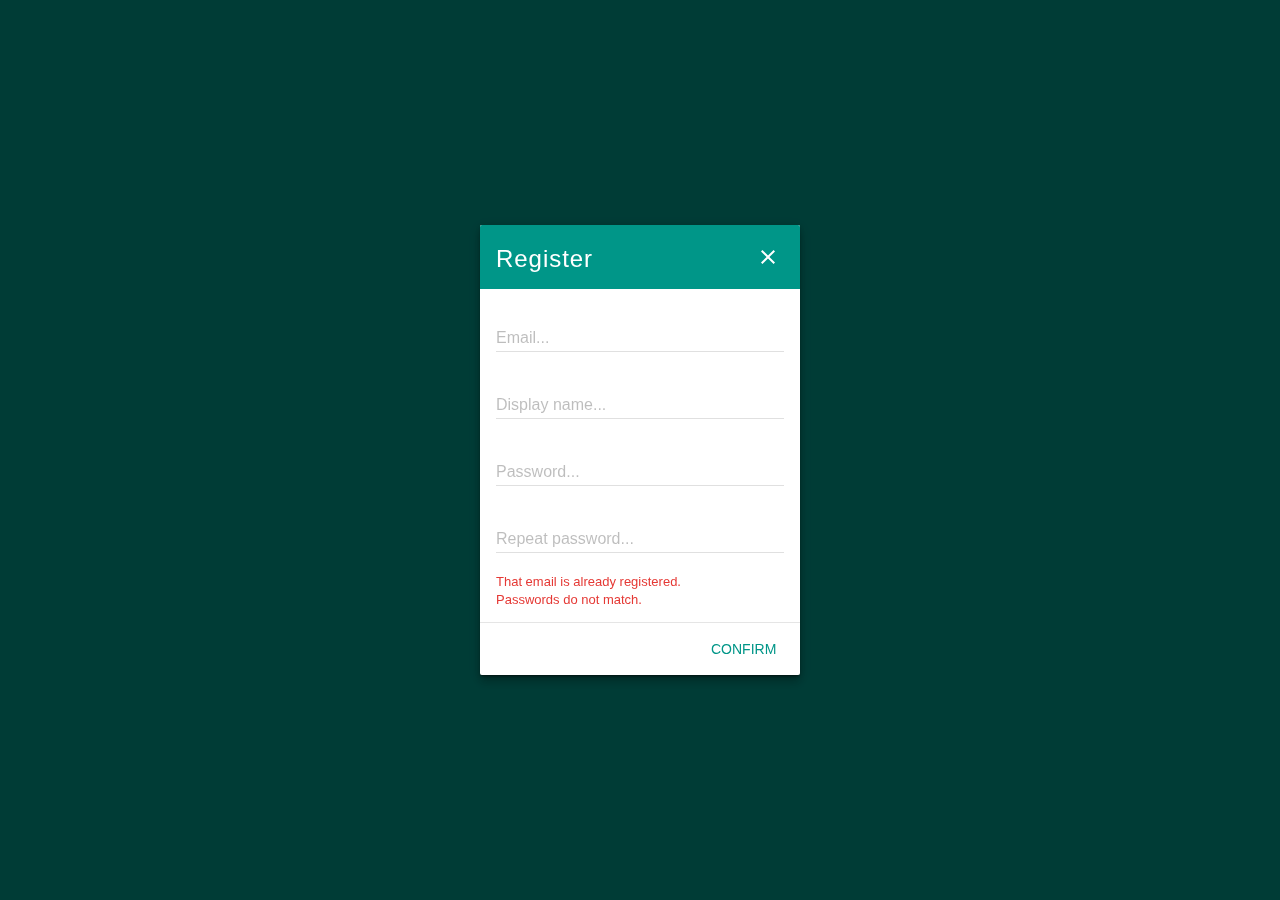
==== commit c84b59ed: "Add registration window" ====
--- a/index.html
+++ b/index.html
@@ -24,11 +24,55 @@
 			</form>
 			<div class="mdl-card__actions">
 				<a class="login-buttons mdl-button mdl-button--colored mdl-js-button mdl-js-ripple-effect">
-				Register
+					Register
 				</a>
 				<a id="login" class="login-buttons mdl-button mdl-button--accent mdl-js-button mdl-js-ripple-effect"
 					href="tododuck.html">
-				Login
+					Login
+				</a>
+			</div>
+		</div>
+		<div id="registration-overlay" class=""></div>
+		<div id="registration" class="mdl-card mdl-shadow--8dp">
+			<div class="mdl-card__title">
+				<h6 class="mdl-card__title-text">Register</h6>
+				<div class="mdl-layout-spacer"></div>
+				<label class="mdl-button mdl-js-button mdl-button--icon">
+					<div class="svg-ic_close_24px svg-ic_close_24px-dims"></div>
+				</label>
+			</div>
+			<div class="mdl-card__supporting-text mdl-card--expand">
+				<div class="mdl-textfield mdl-js-textfield email-holder">
+					<input class="mdl-textfield__input" type="email" id="email">
+					<label class="mdl-textfield__label" for="email">Email...</label>
+				</div>
+				
+				<div class="mdl-textfield mdl-js-textfield desired-username-holder">
+					<input class="mdl-textfield__input" type="text" id="desired-username">
+					<label class="mdl-textfield__label" for="desired-username">Display name...</label>
+				</div>
+				
+				<div class="mdl-textfield mdl-js-textfield desired-password-holder">
+					<input class="mdl-textfield__input" type="password" id="desired-password">
+					<label class="mdl-textfield__label" for="desired-password">Password...</label>
+				</div>
+				
+				<div class="mdl-textfield mdl-js-textfield desired-password-holder-2">
+					<input class="mdl-textfield__input" type="password" id="desired-password-2">
+					<label class="mdl-textfield__label" for="desired-password-2">Repeat password...</label>
+				</div>
+				
+				<div id="mail-check">
+					That email is already registered.
+				</div>
+				<div id="pass-check">
+					Passwords do not match.
+				</div>
+			</div>
+			<div class="mdl-card__actions mdl-card--border">
+				<div class="mdl-layout-spacer"></div>
+				<a class="mdl-button mdl-button--colored mdl-js-button mdl-js-ripple-effect">
+					Confirm
 				</a>
 			</div>
 		</div>
--- a/style/login.css
+++ b/style/login.css
@@ -32,3 +32,52 @@
 	background:
 		url("../assets/Logo.png") bottom right no-repeat #fff;
 }
+
+/*
+ * Registration popup
+ */
+#registration-overlay {
+	margin: 0px auto;
+	width: 100%;
+	height: 100%;
+	z-index: 10;
+	position: absolute;
+	background-color: #000;
+	opacity: 0.6;
+}
+#registration.mdl-card {
+	margin: 0px auto;
+	width: 320px;
+	height: 450px;
+	position: absolute;
+	top: 50%;
+	left: 50%;
+	z-index: 15;
+	transform: translate(-50%, -50%);
+}
+#registration > .mdl-card__title {
+	color: #fff;
+	background-color: #009688;
+}
+#registration > .mdl-card__actions {
+	display: flex;
+}
+#pass-check {
+	color: #E53935;
+	/*visibility: hidden;*/
+}
+#mail-check {
+	color: #E53935;
+	/*visibility: hidden;*/
+}
+
+/*
+ * Icons
+ */
+
+.svg-ic_close_24px {
+	background-position: 0 -240px;
+	background-repeat: no-repeat;
+	background-image: url(../assets/svg-sprite.svg);
+}
+.svg-ic_close_24px-dims { width: 24px; height: 24px; margin: 4px; }
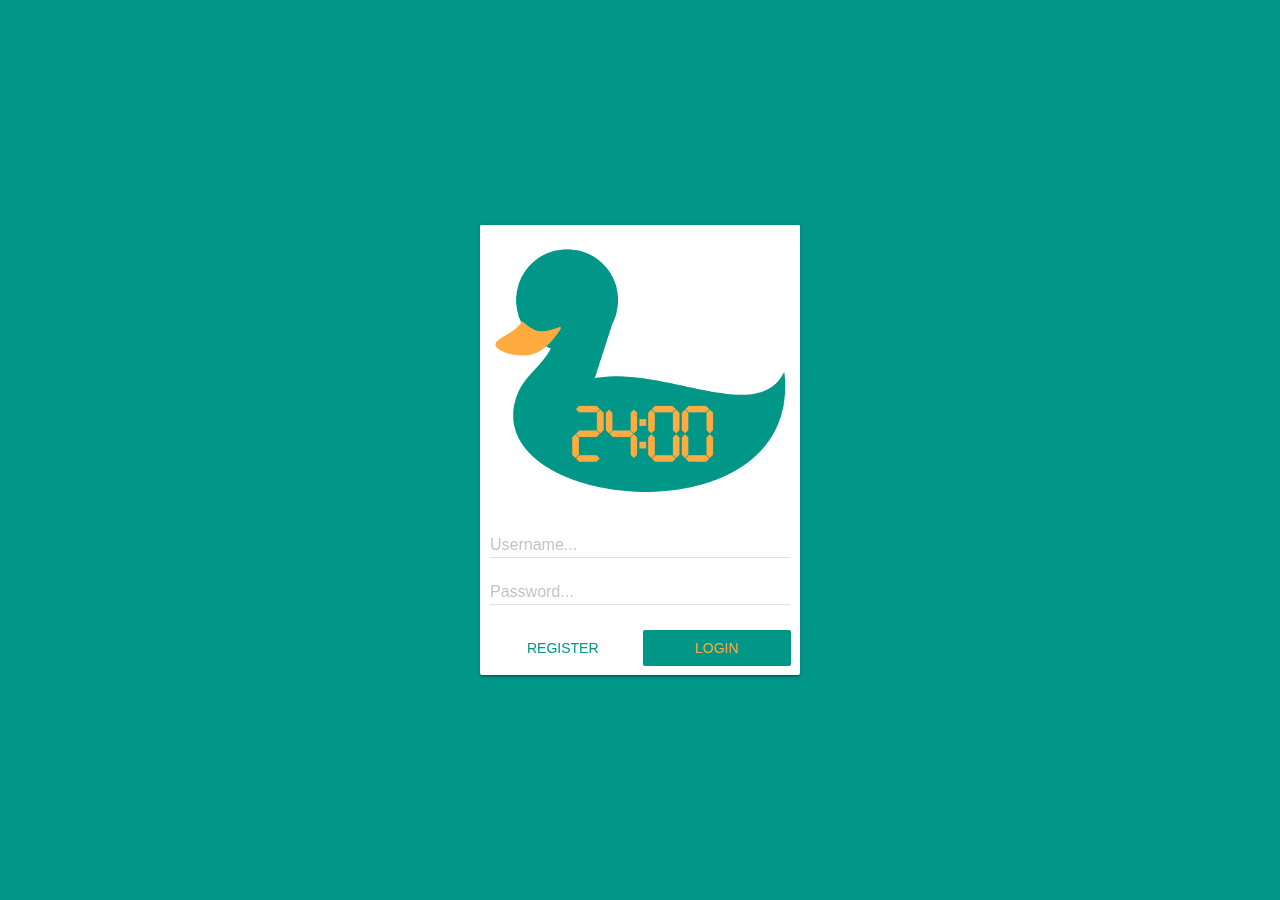
==== commit ddad533d: "Finish login & registration, task editor hiding & animation" ====
--- a/index.html
+++ b/index.html
@@ -6,7 +6,9 @@
 		<meta name="viewport" content="width=device-width, initial-scale=1.0">
 		<link rel="stylesheet" href="./style/login.css" type="text/css">
 		<link rel="stylesheet" href="./style/material.min.css" type="text/css">
+		<script src="./scripts/jquery-2.1.4.min.js" type="text/javascript"></script>
 		<script src="./scripts/material.min.js" type="text/javascript"></script>
+		<script src="./scripts/login.js" type="text/javascript"></script>
 	</head>
 	<body>
 		<div class="login-card mdl-card mdl-shadow--2dp">
@@ -23,7 +25,7 @@
 				</div>
 			</form>
 			<div class="mdl-card__actions">
-				<a class="login-buttons mdl-button mdl-button--colored mdl-js-button mdl-js-ripple-effect">
+				<a id="register-button" class="login-buttons mdl-button mdl-button--colored mdl-js-button mdl-js-ripple-effect">
 					Register
 				</a>
 				<a id="login" class="login-buttons mdl-button mdl-button--accent mdl-js-button mdl-js-ripple-effect"
@@ -37,7 +39,7 @@
 			<div class="mdl-card__title">
 				<h6 class="mdl-card__title-text">Register</h6>
 				<div class="mdl-layout-spacer"></div>
-				<label class="mdl-button mdl-js-button mdl-button--icon">
+				<label id="cancel-registration" class="mdl-button mdl-js-button mdl-button--icon">
 					<div class="svg-ic_close_24px svg-ic_close_24px-dims"></div>
 				</label>
 			</div>
@@ -71,7 +73,7 @@
 			</div>
 			<div class="mdl-card__actions mdl-card--border">
 				<div class="mdl-layout-spacer"></div>
-				<a class="mdl-button mdl-button--colored mdl-js-button mdl-js-ripple-effect">
+				<a id="confirm-registration"class="mdl-button mdl-button--colored mdl-js-button mdl-js-ripple-effect">
 					Confirm
 				</a>
 			</div>
--- a/style/login.css
+++ b/style/login.css
@@ -62,13 +62,11 @@
 #registration > .mdl-card__actions {
 	display: flex;
 }
-#pass-check {
+#pass-check { /* ˇyes, both only have this 1 same line, but we need IDs to display or hide each one*/
 	color: #E53935;
-	/*visibility: hidden;*/
 }
 #mail-check {
 	color: #E53935;
-	/*visibility: hidden;*/
 }
 
 /*
